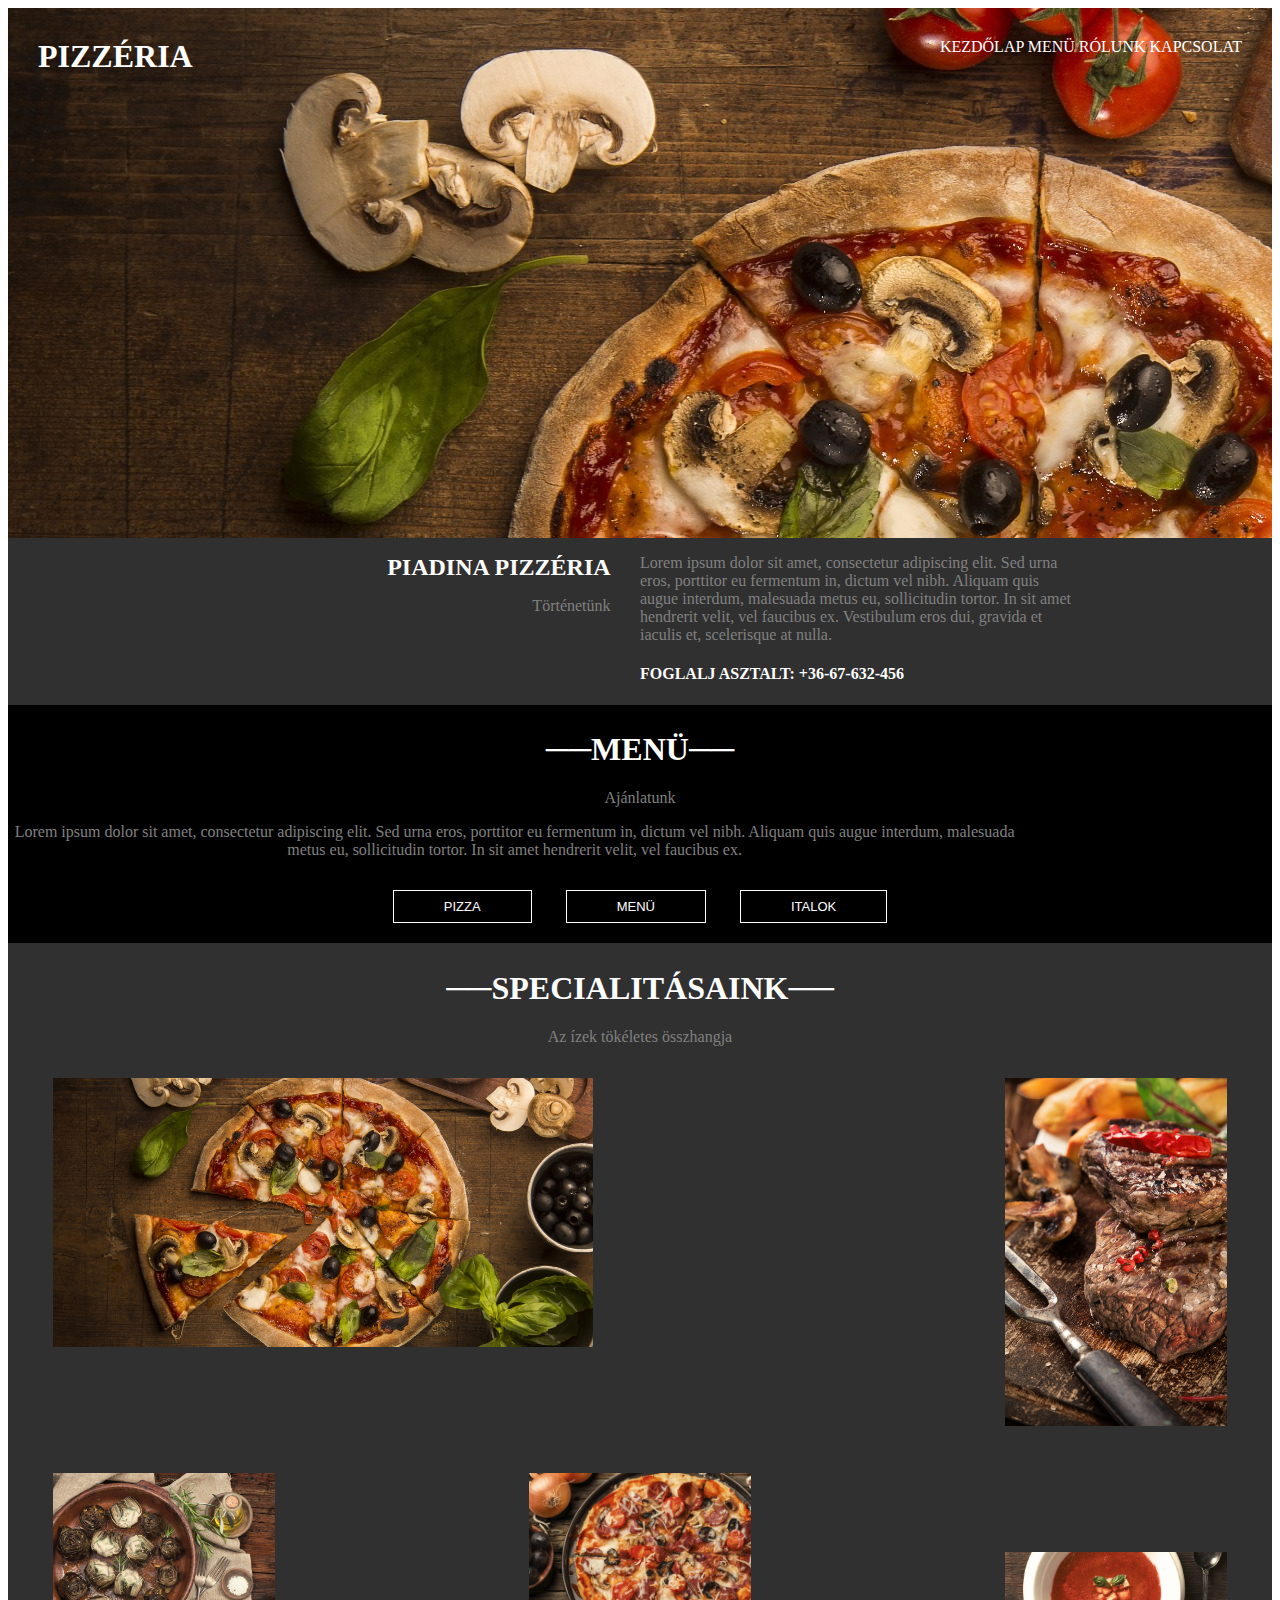
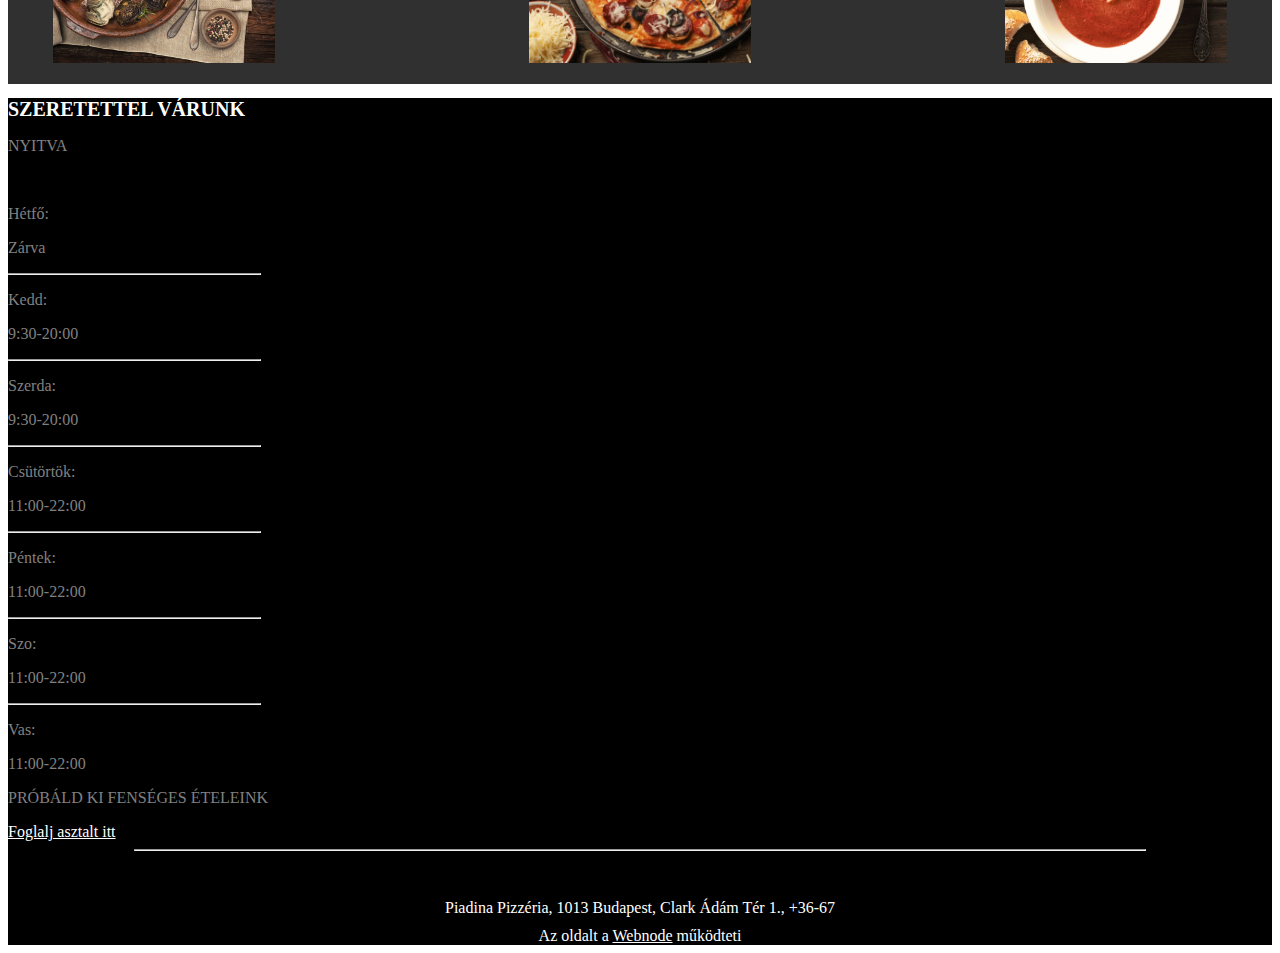
==== Pizza-oldal/index.html @ 94bed5f3 "Képek beállítva css griddel" ====
<!DOCTYPE html>
<html lang="en">
<head>
    <meta charset="UTF-8">
    <meta name="viewport" content="width=device-width, initial-scale=1.0">
    <link rel="stylesheet" href="style.css">
    <title>Pizzéria</title>
</head>
<body>
    <div class="header">
        <h1 id="cim">PIZZÉRIA</h1>
        <nav class="navbar">
            <a >KEZDŐLAP</a>
            <a >MENÜ</a>
            <a >RÓLUNK</a>
            <a >KAPCSOLAT</a>    
        </nav>    
    </div>

     <div id="piadina"> 
        <div id="bal">
            <h1 id="piadina2">PIADINA PIZZÉRIA</h1>
            <p>Történetünk</p> 
        </div>
        
  
        <div id="jobb">
            <p id="tortenet">Lorem ipsum dolor sit amet, consectetur adipiscing elit.
                Sed urna eros, porttitor eu fermentum in, dictum vel nibh. 
                Aliquam quis augue interdum, malesuada metus eu, sollicitudin
                 tortor. In sit amet hendrerit velit, vel faucibus ex. 
                 Vestibulum eros dui, gravida et iaculis et, scelerisque at nulla. </p> 
                 <h4>FOGLALJ ASZTALT: +36-67-632-456</h4>
        </div>

      </div>
      <div id="menu">
        <h1>──MENÜ──</h1>
        <p>Ajánlatunk</p>
        <p id="MENU">
            Lorem ipsum dolor sit amet, consectetur adipiscing elit.
          Sed urna eros, porttitor eu fermentum in, dictum vel nibh. 
          Aliquam quis augue interdum, malesuada metus eu, sollicitudin
           tortor. In sit amet hendrerit velit, vel faucibus ex.
        </p>
        <button class="pizza">PIZZA</button>
        <button class="pizza">MENÜ</button>
        <button class="pizza">ITALOK</button>
        </div>
    </div>
    <div   id="specialitasok" >
        <h1>──SPECIALITÁSAINK──</h1>
        <p>Az ízek tökéletes összhangja</p>
       
        <div class="gallery">
        
        <figure class="gallery__item gallery__item--1">
            <img src="img/pizzaegysz.jpg" alt="Pizza" class="gallery__img" >
        </figure>
        <figure class="gallery__item gallery__item--2">
            <img src="img/hus.jpg" alt="Vörösboros marhapecsenye" class="gallery__img" >
        </figure>

        <figure class="gallery__item gallery__item--3">
            <img src="img/kajastal.jpg" alt="Vegyes zöldségsaláta olívával" class="gallery__img" >
        </figure>

        <figure class="gallery__item gallery__item--4">
            <img src="img/egeszpizza.jpg" alt="Pizza" class="gallery__img" >
        </figure>

        <figure class="gallery__item gallery__item--5">
            <img src="img/leves.jpg" alt="Előétel" class="gallery__img" >
        </figure>
    </div>
    </div>
    <div id="nyitvatartas">
          <h1 id="szeretettel">SZERETETTEL VÁRUNK</h1>  
         <div id="nyitva">
            <p>NYITVA</p>
            <br>
            <p>Hétfő:</p>
            <p>Zárva</p> 
            <hr>
            <p>Kedd:</p>
            <p>9:30-20:00</p>
            <hr>
            <p>Szerda:</p>
            <p>9:30-20:00</p>
            <hr>
            <p>Csütörtök:</p>
            <p>11:00-22:00</p>
            <hr>
            <p>Péntek:</p>
            <p>11:00-22:00</p>
            <hr>
            <p>Szo:</p>
            <p>11:00-22:00</p>
            <hr>
            <p>Vas:</p>
            <p>11:00-22:00</p>
            
         </div>
         <div>
            <p>PRÓBÁLD KI FENSÉGES ÉTELEINK</p>
            <a href="#">Foglalj asztalt itt</a>
         </div>
         <hr id="hr">
         <footer id="footer">Piadina Pizzéria, 1013 Budapest, Clark Ádám Tér 1., +36-67 </footer>
            
            <footer id="footer2">Az oldalt a <a href="#">Webnode</a>  működteti</footer>
    </div>

</body>
</html>
---- Pizza-oldal/style.css ----
.header{
    background-image: url(img/pizzaegysz.jpg);
    color: white;
    height: 530px;
    width: 100%;

}
#cim{
    float: left;
    margin-left: 30px;
    margin-top: 30px;
}
.navbar{
    float: right;
    padding: 30px;

}
#piadina{
    color: white;
    display: inline-block;
    background-color: rgb(49, 48, 48);
    
}
#tortenet{
    margin-right: 200px;

}
p{
    color: grey;
}
#menu{
    background-color: black;
    text-align: center;
    padding: 5px;
    
    
}
.pizza{
    display: inline-block;
    border: 1px, solid, white;
    color: white;
    text-align: center;
    font-size: 13px;
    background-color: black;
    padding: 8px 50px;
}
h1{
    color: white;
}
#specialitasok{
    background-color: rgb(49, 48, 48);
    padding: 5px;
    text-align: center;
}
#bal{
    float: left;
    text-align: right;
    margin-left: 30%;

}
#jobb{
    margin-top: auto;
    text-align: left;
    margin-left: 50%;
    margin-right: 20%;
    width: 50%;
 

}
#piadina2{
    font-size: 24px;
}
#Pizza{
    height: 300px;
    width: 50%;
    display: inline-block;
    margin: auto;
    padding: 30px;

}
#marhapecsenye{
    height: 400px;
    width: 250px;
    margin: auto;
    padding-bottom: 30px;
    
}
#salata{
    height: 250px;
    width: 250px;
    padding-bottom: 35px;
}
.pizza{
    margin: 15px;
}
#pizza2{
    height: 250px;
    width: 250px;
    padding-left: 30px;
    margin: auto;
    padding-bottom: 35px;
}
#eloetel{
    height: 180px;
    width: 220px;
    padding-bottom: 35px;
}
#MENU{
    width: 80%;
    text-align: center;
}
#nyitvatartas{
    background-color: black;
}
#szeretettel{
    font-size: 20px;

}
#nyitva{
    height: 30%;
    width: 20%;
    float: center;


}

.gallery {
    background-color: rgb(49, 48, 48);;
    display: grid;
    grid-template-columns: repeat(8, 1fr);
    grid-template-rows: repeat(8, 5vw);
    grid-gap: 15px;
}
.gallery__img {
    width: 100%;
    height: 100%;
    object-fit: cover;
}
.gallery__item--1{
    grid-column-start: 1;
    grid-column-end: 5;
    grid-row-start: 1;
    grid-row-end: 5;
}
.gallery__item--2 {
    grid-column-start: 7;
    grid-column-end: 9;
    grid-row-start: 1;
    grid-row-end: 6;
}
.gallery__item--3 {
    grid-column-start: 1;
    grid-column-end: 3;
    grid-row-start: 6;
    grid-row-end: 9;
}
.gallery__item--4 {
    grid-column-start: 4;
    grid-column-end: 6;
    grid-row-start: 6;
    grid-row-end: 9;
}
.gallery__item--5{
    grid-column-start: 7;
    grid-column-end: 9;
    grid-row-start: 7;
    grid-row-end: 9;
}

a{
    color: white;
}
#footer{
    text-align: center;
    color: white;
    padding-top: 40px;

}
#hr{
    margin-left: 10%;
    margin-right: 10%;
}
#footer2{
    text-align: center;
    color: white;
    padding-top: 10px;

}
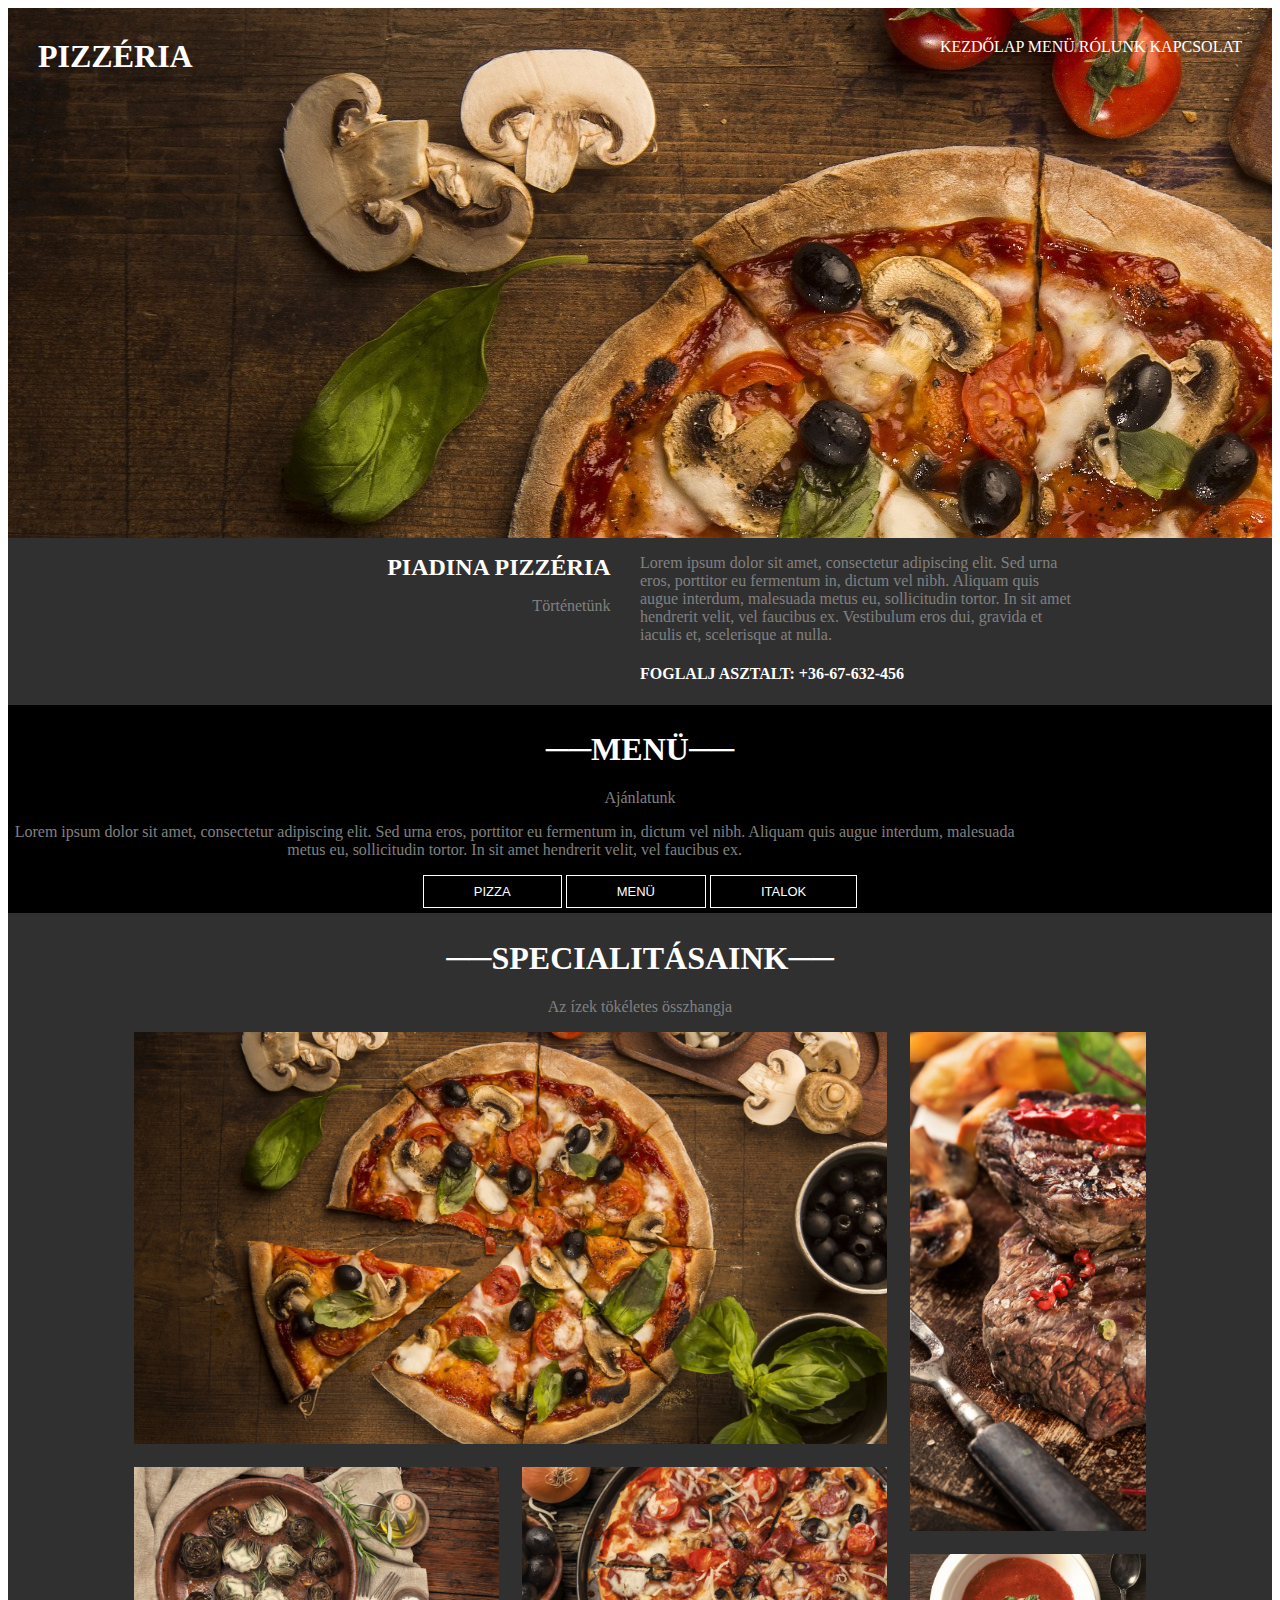
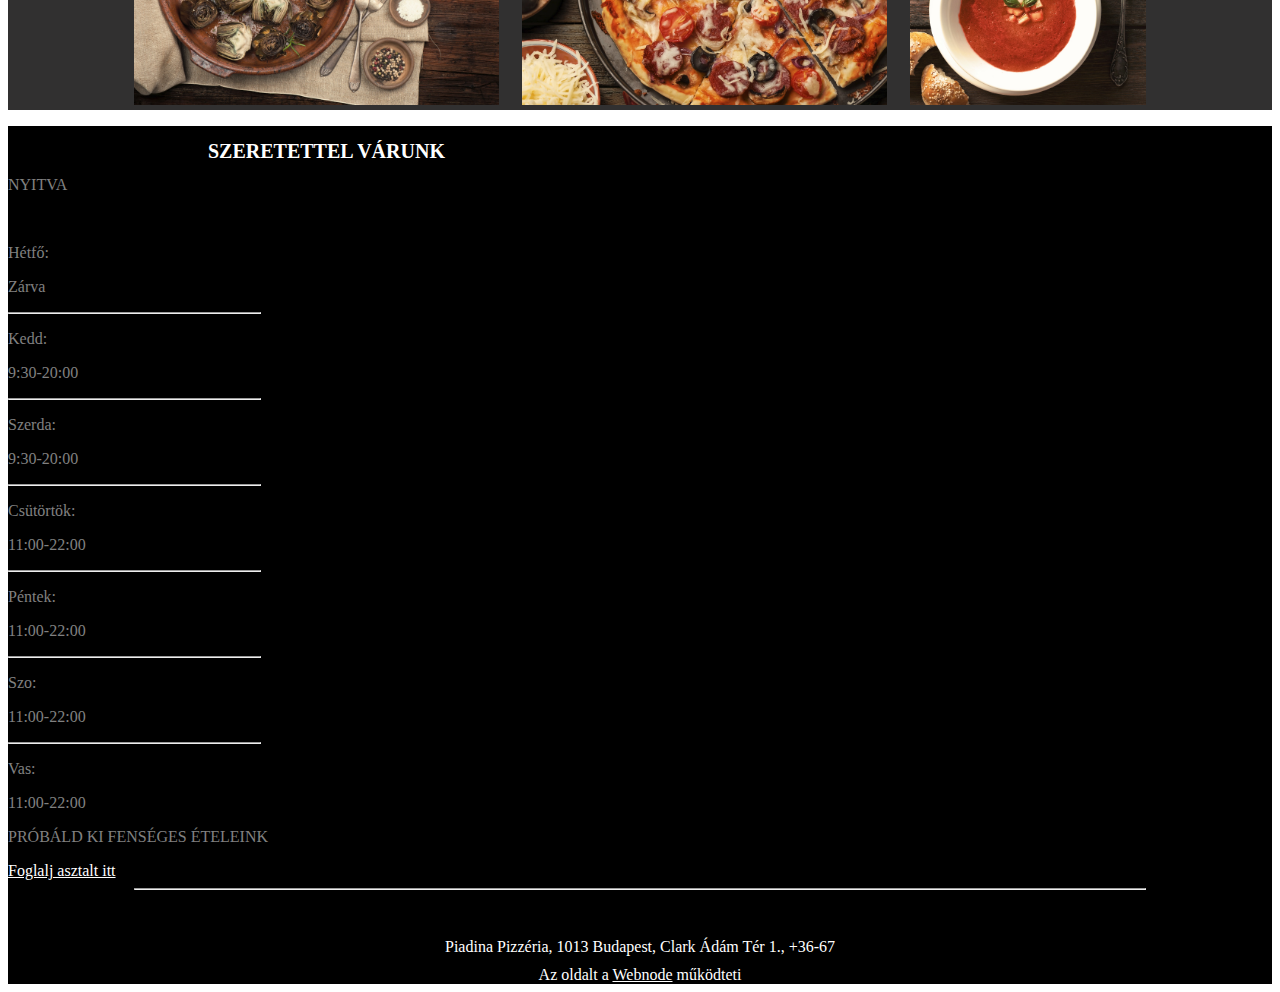
==== commit 53d965fa: "Nyitvatartás beállítása elkezdve" ====
--- a/Pizza-oldal/index.html
+++ b/Pizza-oldal/index.html
@@ -101,7 +101,7 @@
             <p>11:00-22:00</p>
             
          </div>
-         <div>
+         <div id="probaldki">
             <p>PRÓBÁLD KI FENSÉGES ÉTELEINK</p>
             <a href="#">Foglalj asztalt itt</a>
          </div>
--- a/Pizza-oldal/style.css
+++ b/Pizza-oldal/style.css
@@ -51,6 +51,9 @@
     background-color: rgb(49, 48, 48);
     padding: 5px;
     text-align: center;
+    padding-left: 10%;
+    padding-right: 10%;
+
 }
 #bal{
     float: left;
@@ -70,36 +73,8 @@
 #piadina2{
     font-size: 24px;
 }
-#Pizza{
-    height: 300px;
-    width: 50%;
-    display: inline-block;
-    margin: auto;
-    padding: 30px;
 
-}
-#marhapecsenye{
-    height: 400px;
-    width: 250px;
-    margin: auto;
-    padding-bottom: 30px;
-    
-}
-#salata{
-    height: 250px;
-    width: 250px;
-    padding-bottom: 35px;
-}
-.pizza{
-    margin: 15px;
-}
-#pizza2{
-    height: 250px;
-    width: 250px;
-    padding-left: 30px;
-    margin: auto;
-    padding-bottom: 35px;
-}
+
 #eloetel{
     height: 180px;
     width: 220px;
@@ -113,6 +88,8 @@
     background-color: black;
 }
 #szeretettel{
+    float: left;
+    padding-left: 200px;
     font-size: 20px;
 
 }
@@ -129,7 +106,8 @@
     display: grid;
     grid-template-columns: repeat(8, 1fr);
     grid-template-rows: repeat(8, 5vw);
-    grid-gap: 15px;
+    grid-gap: 23px;
+
 }
 .gallery__img {
     width: 100%;
@@ -138,33 +116,38 @@
 }
 .gallery__item--1{
     grid-column-start: 1;
-    grid-column-end: 5;
+    grid-column-end: 7;
     grid-row-start: 1;
-    grid-row-end: 5;
+    grid-row-end: 6;
+    margin: 0;
 }
 .gallery__item--2 {
     grid-column-start: 7;
     grid-column-end: 9;
     grid-row-start: 1;
-    grid-row-end: 6;
+    grid-row-end: 7;
+    margin: 0;
 }
 .gallery__item--3 {
     grid-column-start: 1;
-    grid-column-end: 3;
+    grid-column-end: 4;
     grid-row-start: 6;
     grid-row-end: 9;
+    margin: 0;
 }
 .gallery__item--4 {
     grid-column-start: 4;
-    grid-column-end: 6;
+    grid-column-end: 7;
     grid-row-start: 6;
     grid-row-end: 9;
+    margin: 0;
 }
 .gallery__item--5{
     grid-column-start: 7;
     grid-column-end: 9;
     grid-row-start: 7;
     grid-row-end: 9;
+    margin: 0;
 }
 
 a{
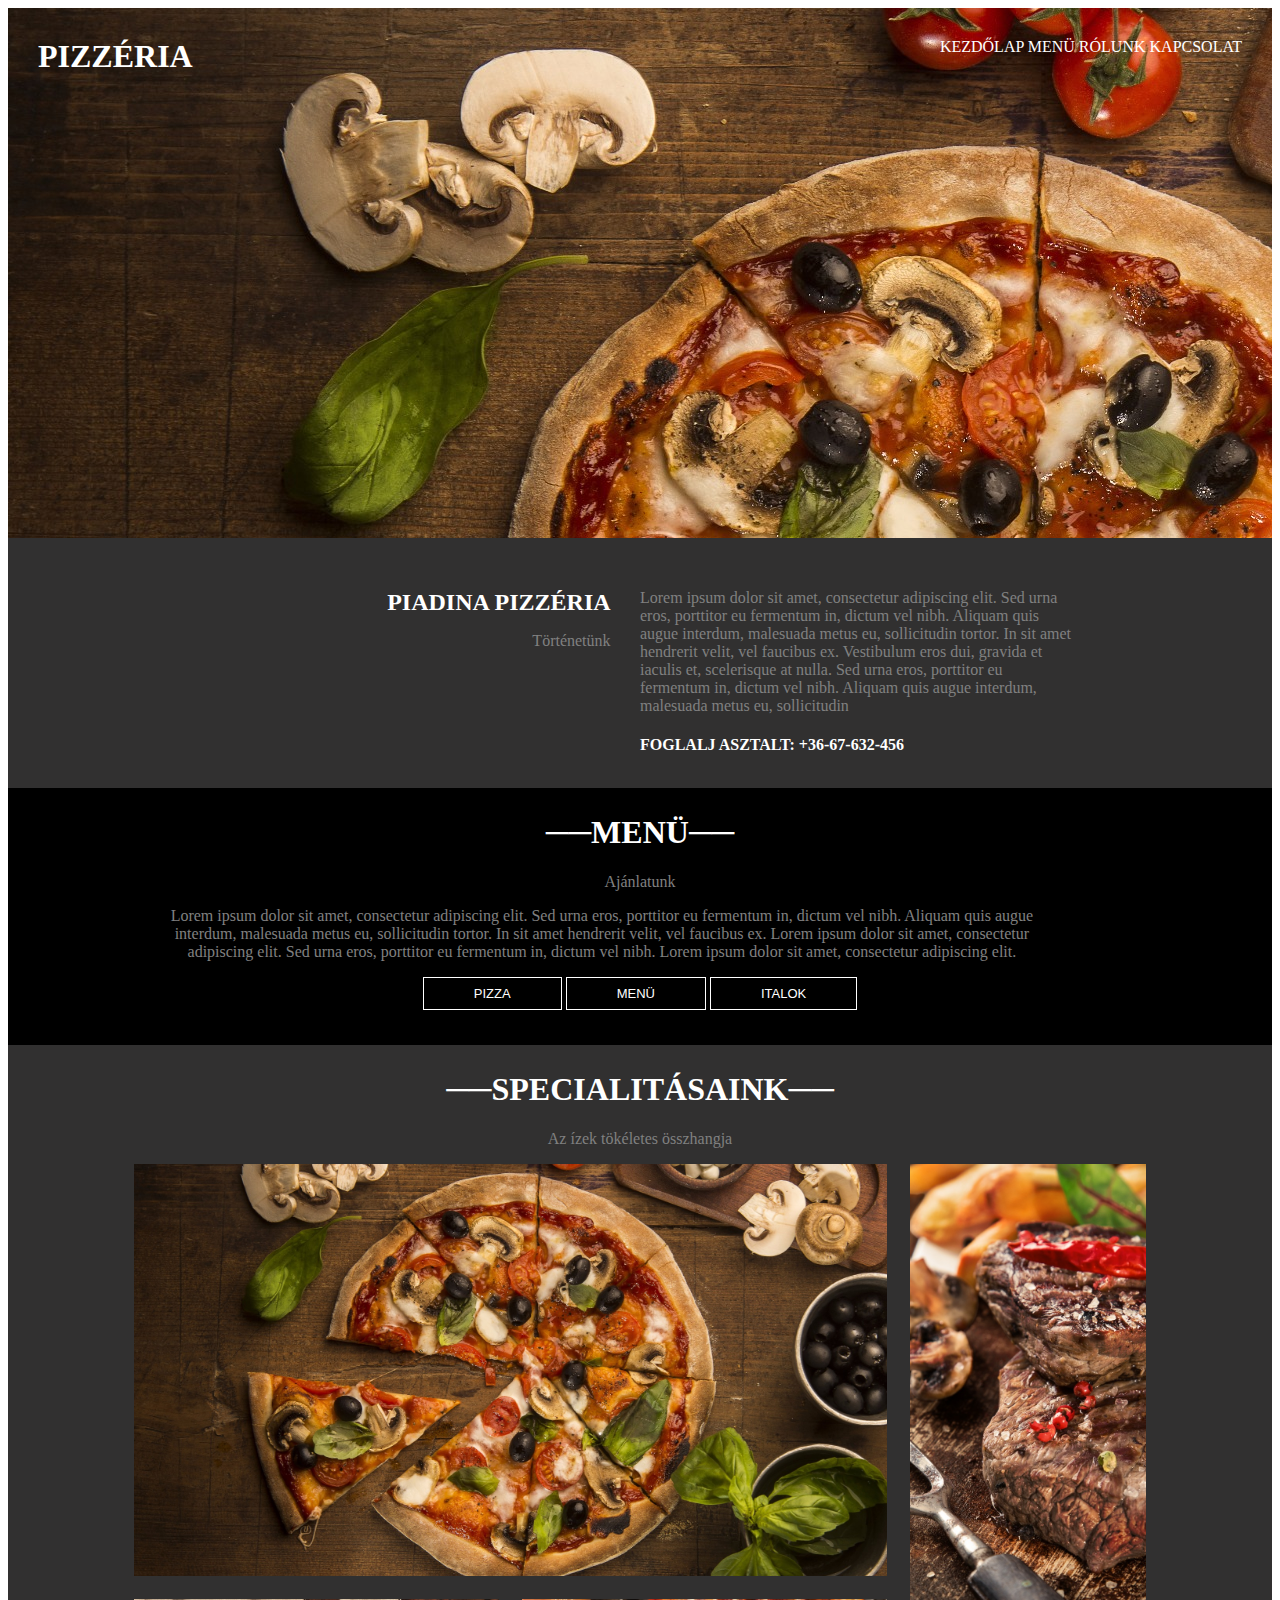
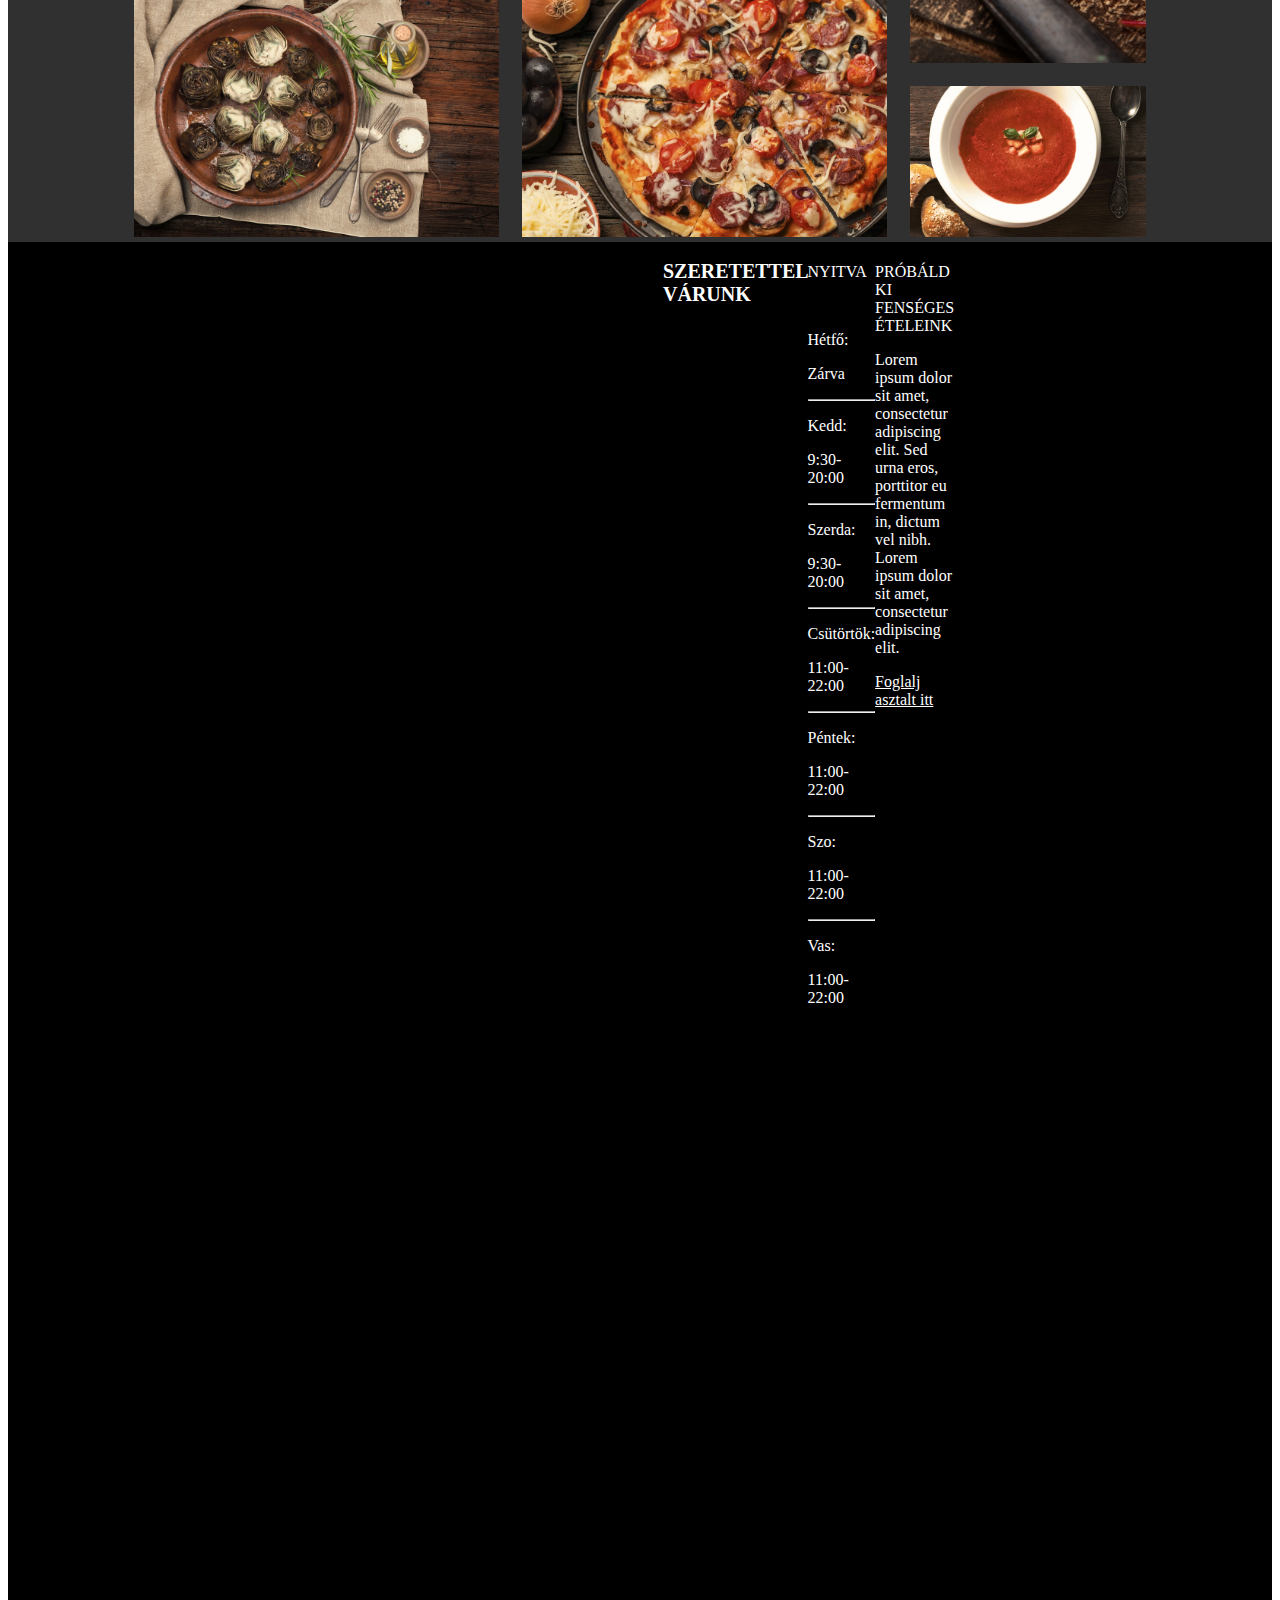
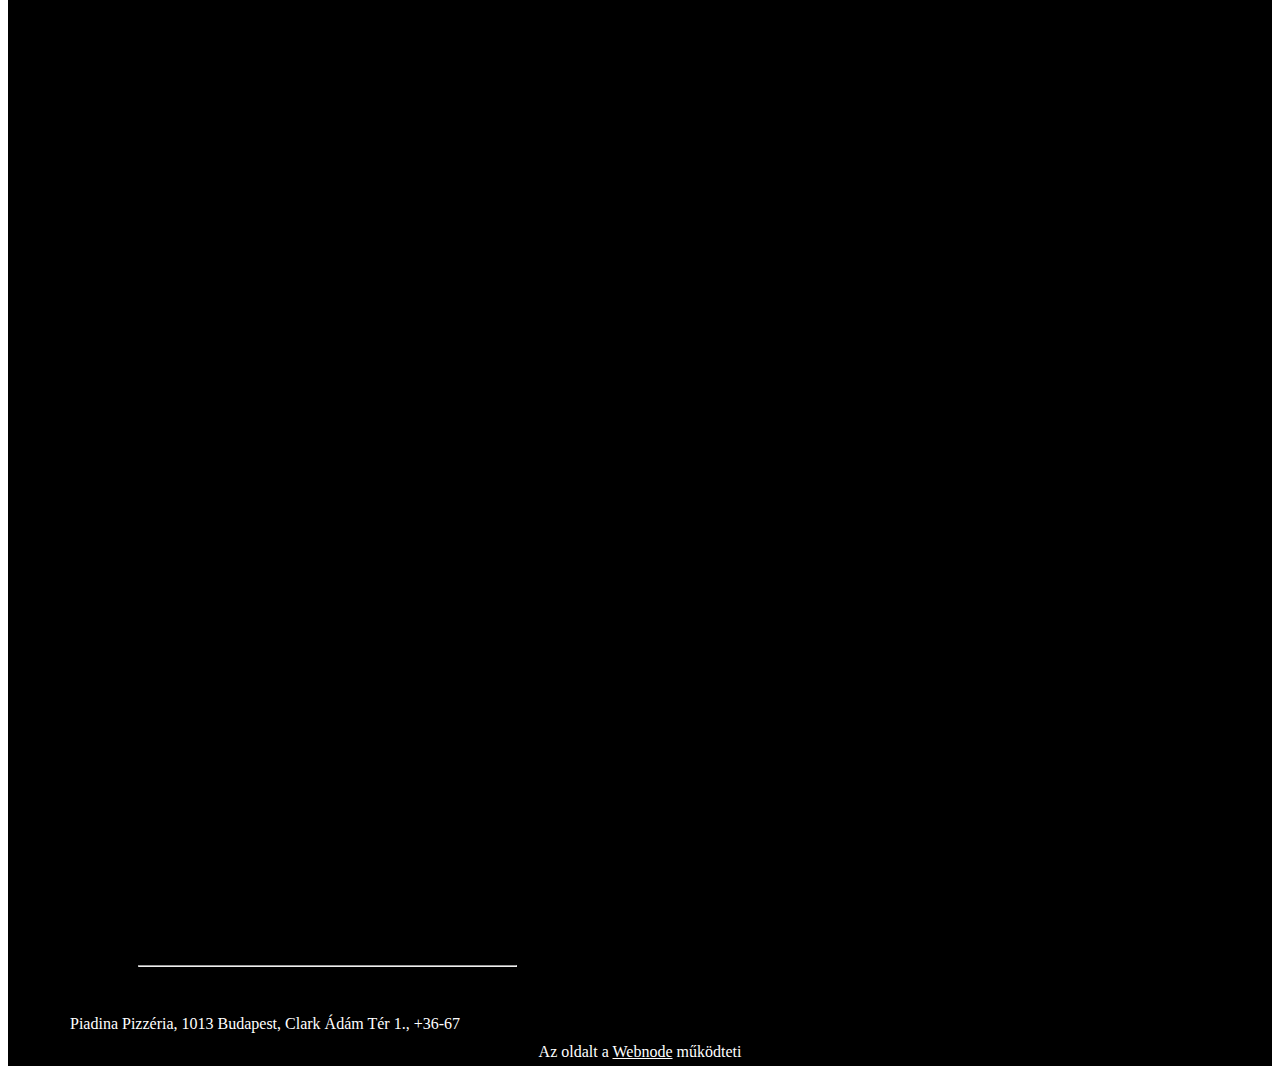
==== commit 56acf181: "Menü,képek igazítása, griddel elkezdtem a nyitvatartást" ====
--- a/Pizza-oldal/index.html
+++ b/Pizza-oldal/index.html
@@ -29,7 +29,9 @@
                 Sed urna eros, porttitor eu fermentum in, dictum vel nibh. 
                 Aliquam quis augue interdum, malesuada metus eu, sollicitudin
                  tortor. In sit amet hendrerit velit, vel faucibus ex. 
-                 Vestibulum eros dui, gravida et iaculis et, scelerisque at nulla. </p> 
+                 Vestibulum eros dui, gravida et iaculis et, scelerisque at nulla.
+                 Sed urna eros, porttitor eu fermentum in, dictum vel nibh. 
+                 Aliquam quis augue interdum, malesuada metus eu, sollicitudin </p> 
                  <h4>FOGLALJ ASZTALT: +36-67-632-456</h4>
         </div>
 
@@ -42,10 +44,17 @@
           Sed urna eros, porttitor eu fermentum in, dictum vel nibh. 
           Aliquam quis augue interdum, malesuada metus eu, sollicitudin
            tortor. In sit amet hendrerit velit, vel faucibus ex.
+           Lorem ipsum dolor sit amet, consectetur adipiscing elit.
+          Sed urna eros, porttitor eu fermentum in, dictum vel nibh.
+          Lorem ipsum dolor sit amet, consectetur adipiscing elit.
+          
         </p>
-        <button class="pizza">PIZZA</button>
-        <button class="pizza">MENÜ</button>
-        <button class="pizza">ITALOK</button>
+        <div id="gomb">
+            <button class="pizza">PIZZA</button>
+            <button class="pizza">MENÜ</button>
+            <button class="pizza">ITALOK</button>
+        </div>
+
         </div>
     </div>
     <div   id="specialitasok" >
@@ -75,35 +84,47 @@
     </div>
     </div>
     <div id="nyitvatartas">
-          <h1 id="szeretettel">SZERETETTEL VÁRUNK</h1>  
+            
          <div id="nyitva">
-            <p>NYITVA</p>
-            <br>
-            <p>Hétfő:</p>
-            <p>Zárva</p> 
-            <hr>
-            <p>Kedd:</p>
-            <p>9:30-20:00</p>
-            <hr>
-            <p>Szerda:</p>
-            <p>9:30-20:00</p>
-            <hr>
-            <p>Csütörtök:</p>
-            <p>11:00-22:00</p>
-            <hr>
-            <p>Péntek:</p>
-            <p>11:00-22:00</p>
-            <hr>
-            <p>Szo:</p>
-            <p>11:00-22:00</p>
-            <hr>
-            <p>Vas:</p>
-            <p>11:00-22:00</p>
+            <div class="parent">
+                <div class="div1"><h1 id="szeretettel">SZERETETTEL VÁRUNK</h1></div>
+                <div class="div2"> 
+                    <p id="feher">NYITVA</p>
+                <br>
+                <p id="feher">Hétfő:</p>
+                <p id="feher">Zárva</p> 
+                <hr>
+                <p id="feher">Kedd:</p>
+                <p id="feher">9:30-20:00</p>
+                <hr>
+                <p id="feher">Szerda:</p>
+                <p id="feher">9:30-20:00</p>
+                <hr>
+                <p id="feher">Csütörtök:</p>
+                <p id="feher">11:00-22:00</p>
+                <hr>
+                <p id="feher">Péntek:</p>
+                <p id="feher">11:00-22:00</p>
+                <hr>
+                <p id="feher">Szo:</p>
+                <p id="feher">11:00-22:00</p>
+                <hr>
+                <p id="feher">Vas:</p>
+                <p id="feher">11:00-22:00</p>
+                </div>
+                <div class="div3"> 
+                    <p id="feher">PRÓBÁLD KI FENSÉGES ÉTELEINK</p>
+                    <p id="feher">Lorem ipsum dolor sit amet, consectetur adipiscing elit.
+                        Sed urna eros, porttitor eu fermentum in, dictum vel nibh.
+                        Lorem ipsum dolor sit amet, consectetur adipiscing elit.</p>
+                    <a href="#" id="feher">Foglalj asztalt itt</a>
+                </div>
+                </div>
+            
             
          </div>
          <div id="probaldki">
-            <p>PRÓBÁLD KI FENSÉGES ÉTELEINK</p>
-            <a href="#">Foglalj asztalt itt</a>
+
          </div>
          <hr id="hr">
          <footer id="footer">Piadina Pizzéria, 1013 Budapest, Clark Ádám Tér 1., +36-67 </footer>
--- a/Pizza-oldal/style.css
+++ b/Pizza-oldal/style.css
@@ -19,6 +19,7 @@
     color: white;
     display: inline-block;
     background-color: rgb(49, 48, 48);
+    height: 250px;
     
 }
 #tortenet{
@@ -43,6 +44,9 @@
     font-size: 13px;
     background-color: black;
     padding: 8px 50px;
+}
+#gomb{
+    padding-bottom: 30px;
 }
 h1{
     color: white;
@@ -67,11 +71,12 @@
     margin-left: 50%;
     margin-right: 20%;
     width: 50%;
- 
+    padding-top: 35px;
 
 }
 #piadina2{
     font-size: 24px;
+    padding-top: 35px;
 }
 
 
@@ -81,11 +86,14 @@
     padding-bottom: 35px;
 }
 #MENU{
-    width: 80%;
-    text-align: center;
+    width: 70%;
+    text-align: center;
+    padding-left: 150px;
+
 }
 #nyitvatartas{
     background-color: black;
+    padding: 5px;
 }
 #szeretettel{
     float: left;
@@ -94,15 +102,21 @@
 
 }
 #nyitva{
-    height: 30%;
+    height: 20%;
     width: 20%;
     float: center;
-
-
+    padding-left: 450px;
+    letter-spacing: 0;
+}
+#probaldki{
+    padding-left: 750px;
+    padding-top: 80px;
+    float: right;
+    
 }
 
 .gallery {
-    background-color: rgb(49, 48, 48);;
+    background-color: rgb(49, 48, 48);
     display: grid;
     grid-template-columns: repeat(8, 1fr);
     grid-template-rows: repeat(8, 5vw);
@@ -159,6 +173,10 @@
     padding-top: 40px;
 
 }
+#feher{
+    color: white;
+    letter-spacing: 0;
+}
 #hr{
     margin-left: 10%;
     margin-right: 10%;
@@ -168,4 +186,15 @@
     color: white;
     padding-top: 10px;
 
-}+}
+.parent {
+    display: grid;
+    grid-template-columns: repeat(5, 1fr);
+    grid-template-rows: repeat(5, 1fr);
+    grid-column-gap: 0px;
+    grid-row-gap: 0px;
+    }
+    
+.div1 { grid-area: 1 / 2 / 2 / 3; }
+.div2 { grid-area: 1 / 3 / 4 / 4; }
+.div3 { grid-area: 1 / 4 / 2 / 5; }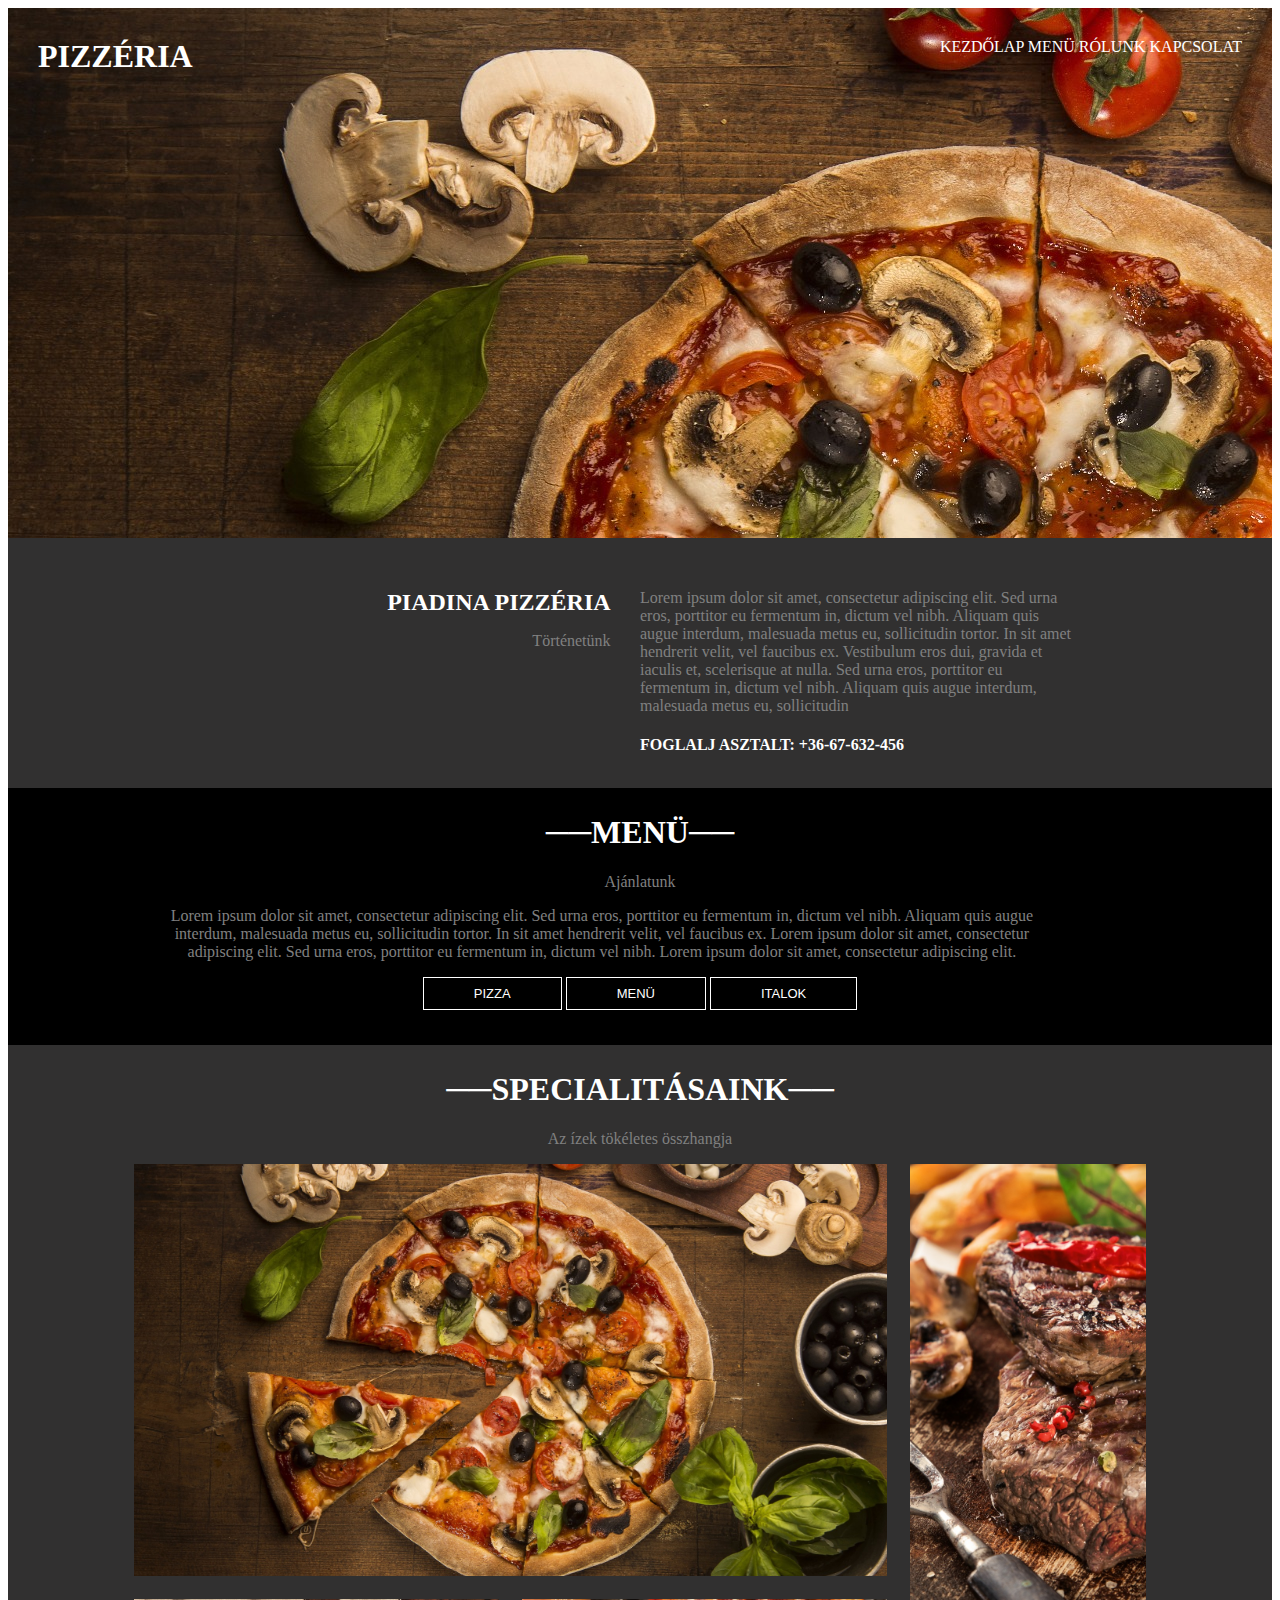
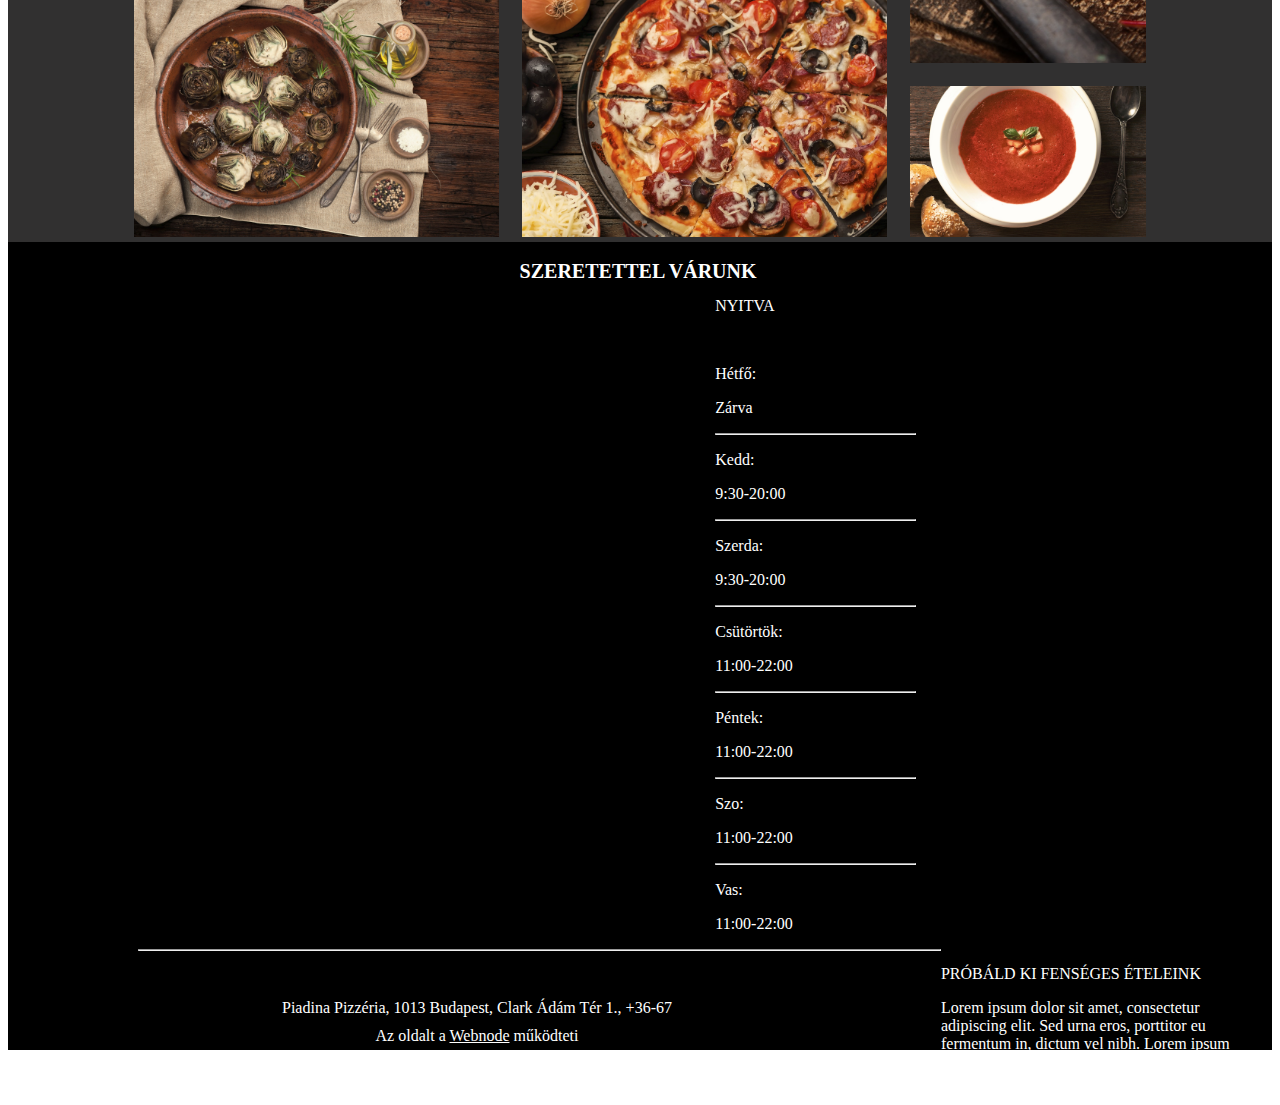
==== commit 8203c92e: "Nyitvatartás kidolgozása" ====
--- a/Pizza-oldal/index.html
+++ b/Pizza-oldal/index.html
@@ -86,10 +86,9 @@
     <div id="nyitvatartas">
             
          <div id="nyitva">
-            <div class="parent">
-                <div class="div1"><h1 id="szeretettel">SZERETETTEL VÁRUNK</h1></div>
-                <div class="div2"> 
-                    <p id="feher">NYITVA</p>
+                <div><h1 id="szeretettel">SZERETETTEL VÁRUNK</h1></div>
+                <div id="nyitva"> 
+                <p id="feher">NYITVA</p>
                 <br>
                 <p id="feher">Hétfő:</p>
                 <p id="feher">Zárva</p> 
@@ -112,19 +111,16 @@
                 <p id="feher">Vas:</p>
                 <p id="feher">11:00-22:00</p>
                 </div>
-                <div class="div3"> 
-                    <p id="feher">PRÓBÁLD KI FENSÉGES ÉTELEINK</p>
-                    <p id="feher">Lorem ipsum dolor sit amet, consectetur adipiscing elit.
-                        Sed urna eros, porttitor eu fermentum in, dictum vel nibh.
-                        Lorem ipsum dolor sit amet, consectetur adipiscing elit.</p>
-                    <a href="#" id="feher">Foglalj asztalt itt</a>
-                </div>
-                </div>
+
+            </div>
             
             
-         </div>
          <div id="probaldki">
-
+            <p id="feher">PRÓBÁLD KI FENSÉGES ÉTELEINK</p>
+            <p id="feher">Lorem ipsum dolor sit amet, consectetur adipiscing elit.
+                Sed urna eros, porttitor eu fermentum in, dictum vel nibh.
+                Lorem ipsum dolor sit amet, consectetur adipiscing elit.</p>
+            <a href="#" id="feher">Foglalj asztalt itt</a>
          </div>
          <hr id="hr">
          <footer id="footer">Piadina Pizzéria, 1013 Budapest, Clark Ádám Tér 1., +36-67 </footer>
--- a/Pizza-oldal/style.css
+++ b/Pizza-oldal/style.css
@@ -97,21 +97,25 @@
 }
 #szeretettel{
     float: left;
-    padding-left: 200px;
+    text-align: right;
+    margin-left: 1%;
     font-size: 20px;
 
 }
 #nyitva{
-    height: 20%;
-    width: 20%;
-    float: center;
-    padding-left: 450px;
-    letter-spacing: 0;
+    height: 5%;
+    width: 40%;
+    clear: both;
+    text-align: left;
+    top: 0;
+    margin-left: 40%;
+
 }
 #probaldki{
-    padding-left: 750px;
-    padding-top: 80px;
+    text-align: left;
+    margin-right: 1%;
     float: right;
+    width: 25%;
     
 }
 
@@ -187,14 +191,3 @@
     padding-top: 10px;
 
 }
-.parent {
-    display: grid;
-    grid-template-columns: repeat(5, 1fr);
-    grid-template-rows: repeat(5, 1fr);
-    grid-column-gap: 0px;
-    grid-row-gap: 0px;
-    }
-    
-.div1 { grid-area: 1 / 2 / 2 / 3; }
-.div2 { grid-area: 1 / 3 / 4 / 4; }
-.div3 { grid-area: 1 / 4 / 2 / 5; }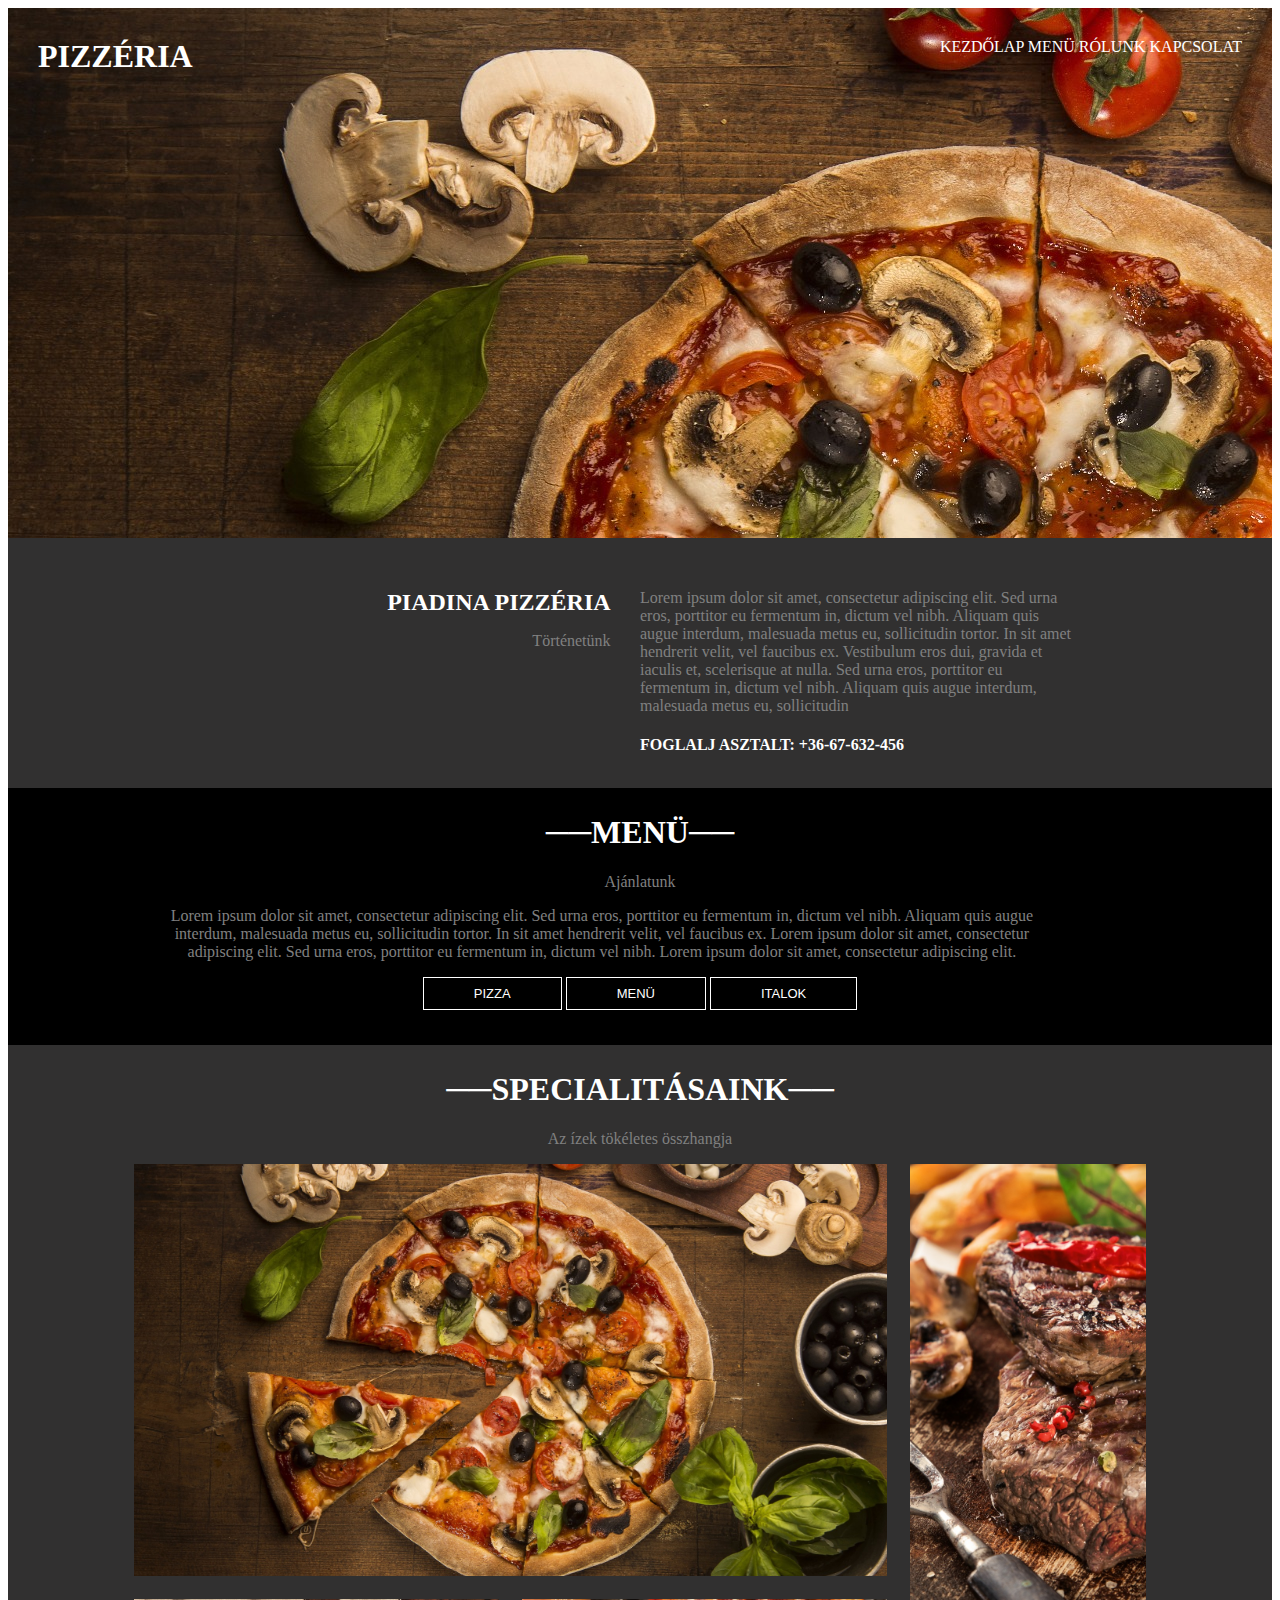
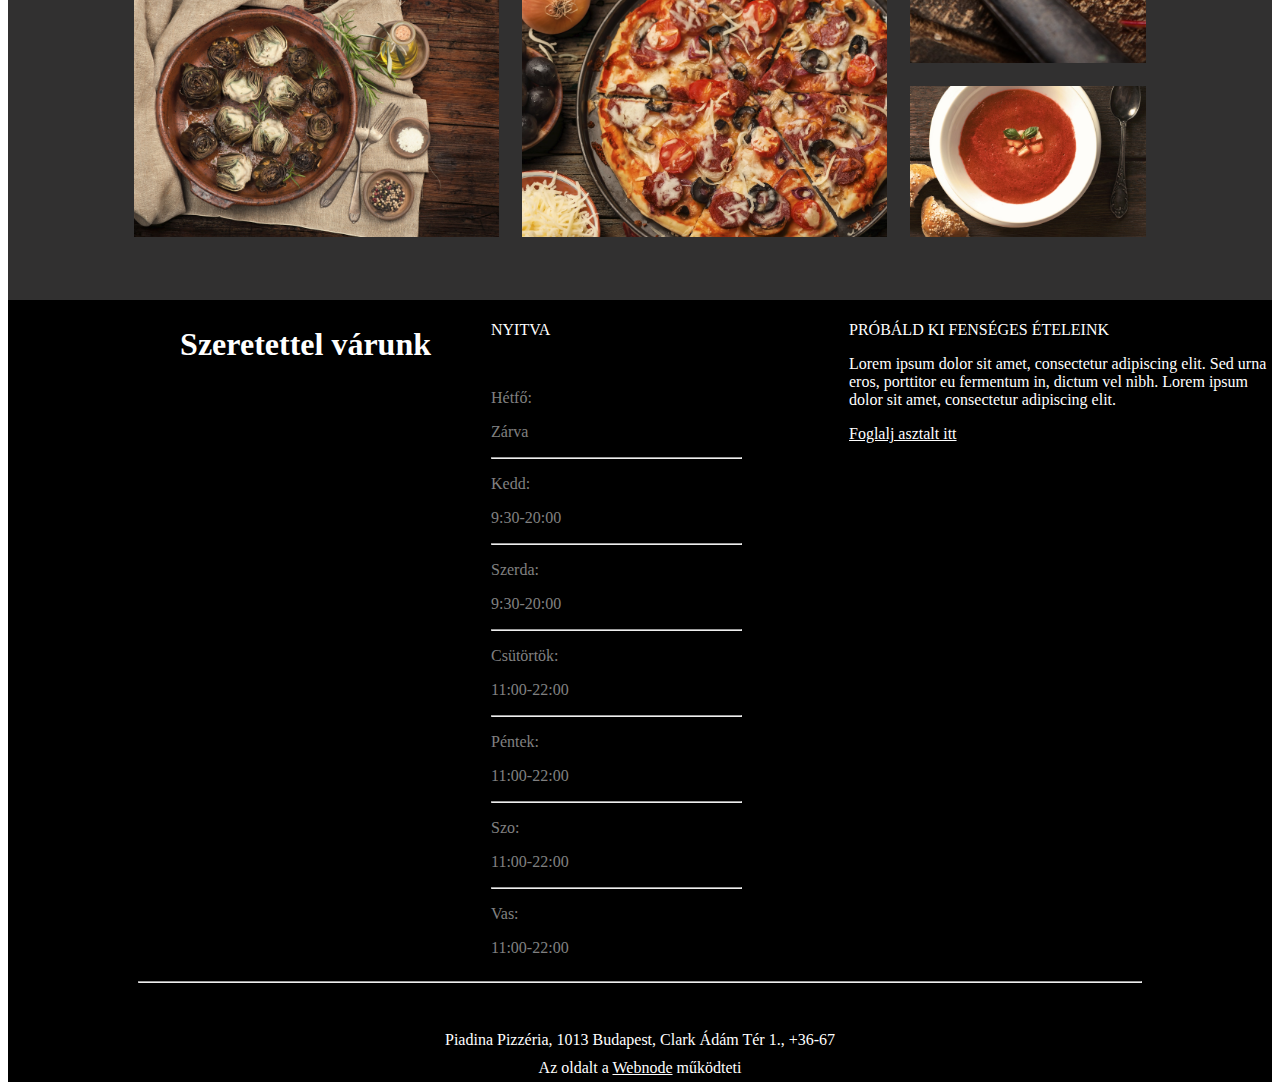
==== commit 4e1e8fb7: "Nyitvatartás befejezve" ====
--- a/Pizza-oldal/index.html
+++ b/Pizza-oldal/index.html
@@ -85,43 +85,39 @@
     </div>
     <div id="nyitvatartas">
             
-         <div id="nyitva">
-                <div><h1 id="szeretettel">SZERETETTEL VÁRUNK</h1></div>
-                <div id="nyitva"> 
-                <p id="feher">NYITVA</p>
+
+        <div class="parent">
+            <div class="div1"><h1 style="text-align: right;">Szeretettel várunk</h1> </div>
+            <div class="div2"> <p id="feher">NYITVA</p>
                 <br>
-                <p id="feher">Hétfő:</p>
-                <p id="feher">Zárva</p> 
+                <p>Hétfő:</p>
+                <p>Zárva</p> 
                 <hr>
-                <p id="feher">Kedd:</p>
-                <p id="feher">9:30-20:00</p>
+                <p>Kedd:</p>
+                <p>9:30-20:00</p>
                 <hr>
-                <p id="feher">Szerda:</p>
-                <p id="feher">9:30-20:00</p>
+                <p>Szerda:</p>
+                <p>9:30-20:00</p>
                 <hr>
-                <p id="feher">Csütörtök:</p>
-                <p id="feher">11:00-22:00</p>
+                <p>Csütörtök:</p>
+                <p>11:00-22:00</p>
                 <hr>
-                <p id="feher">Péntek:</p>
-                <p id="feher">11:00-22:00</p>
+                <p>Péntek:</p>
+                <p>11:00-22:00</p>
                 <hr>
-                <p id="feher">Szo:</p>
-                <p id="feher">11:00-22:00</p>
+                <p>Szo:</p>
+                <p>11:00-22:00</p>
                 <hr>
-                <p id="feher">Vas:</p>
-                <p id="feher">11:00-22:00</p>
-                </div>
+                <p>Vas:</p>
+                <p>11:00-22:00</p></div>
+            <div class="div3"> 
+                <p style="color: white;">PRÓBÁLD KI FENSÉGES ÉTELEINK</p>
+                <p style="color: white;">Lorem ipsum dolor sit amet, consectetur adipiscing elit.
+                    Sed urna eros, porttitor eu fermentum in, dictum vel nibh.
+                    Lorem ipsum dolor sit amet, consectetur adipiscing elit.</p>
+                <a href="#" style="color: white;" >Foglalj asztalt itt</a></div>
+            </div>
 
-            </div>
-            
-            
-         <div id="probaldki">
-            <p id="feher">PRÓBÁLD KI FENSÉGES ÉTELEINK</p>
-            <p id="feher">Lorem ipsum dolor sit amet, consectetur adipiscing elit.
-                Sed urna eros, porttitor eu fermentum in, dictum vel nibh.
-                Lorem ipsum dolor sit amet, consectetur adipiscing elit.</p>
-            <a href="#" id="feher">Foglalj asztalt itt</a>
-         </div>
          <hr id="hr">
          <footer id="footer">Piadina Pizzéria, 1013 Budapest, Clark Ádám Tér 1., +36-67 </footer>
             
--- a/Pizza-oldal/style.css
+++ b/Pizza-oldal/style.css
@@ -15,6 +15,7 @@
     padding: 30px;
 
 }
+
 #piadina{
     color: white;
     display: inline-block;
@@ -57,6 +58,7 @@
     text-align: center;
     padding-left: 10%;
     padding-right: 10%;
+    padding-bottom: 5%;
 
 }
 #bal{
@@ -104,11 +106,11 @@
 }
 #nyitva{
     height: 5%;
-    width: 40%;
+    width: 20%;
     clear: both;
     text-align: left;
     top: 0;
-    margin-left: 40%;
+    margin-left: 30%;
 
 }
 #probaldki{
@@ -116,6 +118,7 @@
     margin-right: 1%;
     float: right;
     width: 25%;
+    
     
 }
 
@@ -191,3 +194,20 @@
     padding-top: 10px;
 
 }
+.parent {
+    display: grid;
+    grid-template-columns: repeat(6, 1fr);
+    grid-template-rows: repeat(8, 1fr);
+    grid-column-gap: 0px;
+    grid-row-gap: 0px;
+    color: rgb(207,207,207);
+    background-color: black;
+    }
+    
+    .div1 { grid-area: 1 / 1 / 2 / 3; }
+    .div2 { grid-area: 1 / 3 / 9 / 5; }
+    .div3 { grid-area: 1 / 5 / 4 / 7; }
+.div2{
+    width: 60%;
+    padding-left: 60px;
+}
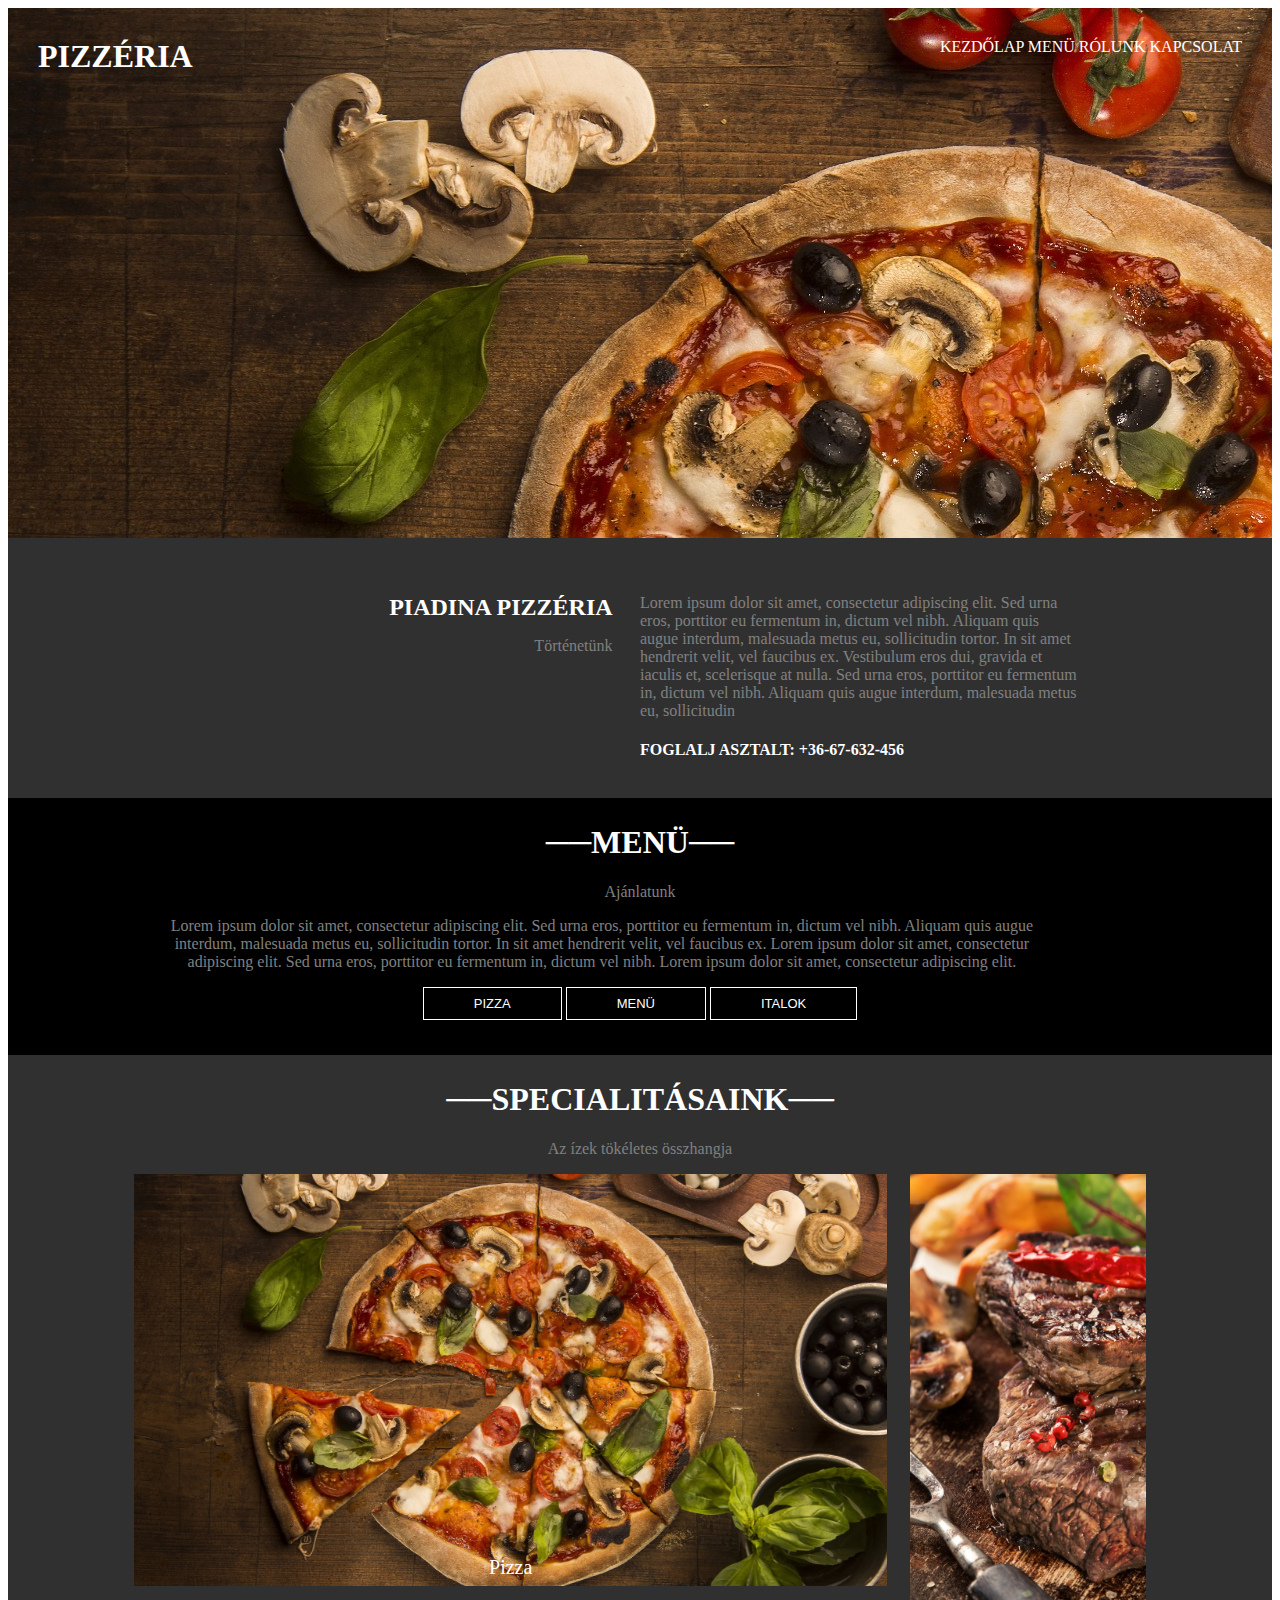
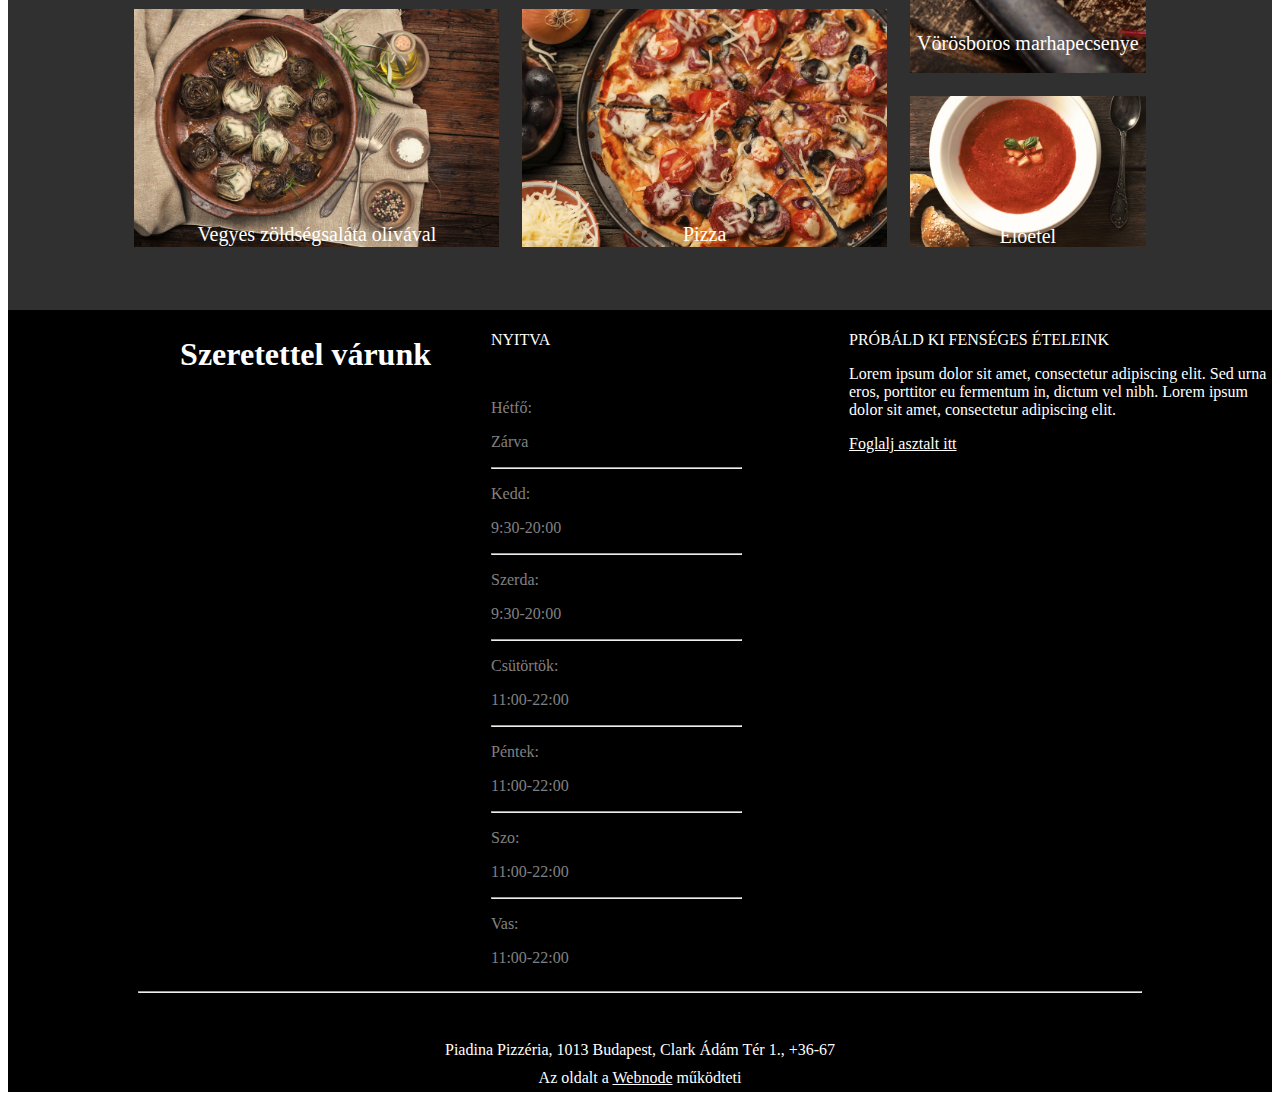
==== commit ac007f53: "Képekre szöveg berakva" ====
--- a/Pizza-oldal/index.html
+++ b/Pizza-oldal/index.html
@@ -65,21 +65,41 @@
         
         <figure class="gallery__item gallery__item--1">
             <img src="img/pizzaegysz.jpg" alt="Pizza" class="gallery__img" >
+            <div class="bottom-center">
+                <p class="bottom-center">Pizza</p>
+
+            </div>
         </figure>
         <figure class="gallery__item gallery__item--2">
             <img src="img/hus.jpg" alt="Vörösboros marhapecsenye" class="gallery__img" >
+            <div class="bottom-center">
+                <p class="bottom-center">Vörösboros marhapecsenye</p>
+
+            </div>
         </figure>
 
         <figure class="gallery__item gallery__item--3">
             <img src="img/kajastal.jpg" alt="Vegyes zöldségsaláta olívával" class="gallery__img" >
+            <div class="bottom-center-1">
+                <p class="bottom-center">Vegyes zöldségsaláta olívával</p>
+
+            </div>
         </figure>
 
         <figure class="gallery__item gallery__item--4">
             <img src="img/egeszpizza.jpg" alt="Pizza" class="gallery__img" >
+            <div class="bottom-center-2">
+                <p class="bottom-center">Pizza</p>
+
+            </div>
         </figure>
 
         <figure class="gallery__item gallery__item--5">
             <img src="img/leves.jpg" alt="Előétel" class="gallery__img" >
+            <div class="bottom-center-3">
+                <p class="bottom-center">Előétel</p>
+
+            </div>
         </figure>
     </div>
     </div>
--- a/Pizza-oldal/style.css
+++ b/Pizza-oldal/style.css
@@ -21,10 +21,13 @@
     display: inline-block;
     background-color: rgb(49, 48, 48);
     height: 250px;
+    padding: 5px;
     
 }
 #tortenet{
     margin-right: 200px;
+    width: 70%;
+    height: auto;
 
 }
 p{
@@ -211,3 +214,35 @@
     width: 60%;
     padding-left: 60px;
 }
+
+.bottom-center{
+    color: white;
+    position: relative;
+    text-align: center;
+    font-size: 20px;
+    bottom: 13%;
+}
+.bottom-center-1{
+    color: white;
+    position: relative;
+    text-align: center;
+    font-size: 20px;
+    bottom: 20%;
+}
+.bottom-center-2{
+    color: white;
+    position: relative;
+    text-align: center;
+    font-size: 20px;
+    bottom: 20%;
+}
+.bottom-center-3{
+    color: white;
+    position: relative;
+    text-align: center;
+    font-size: 20px;
+    bottom: 30%;
+}
+@media only screen and (max-width:700px){
+
+}
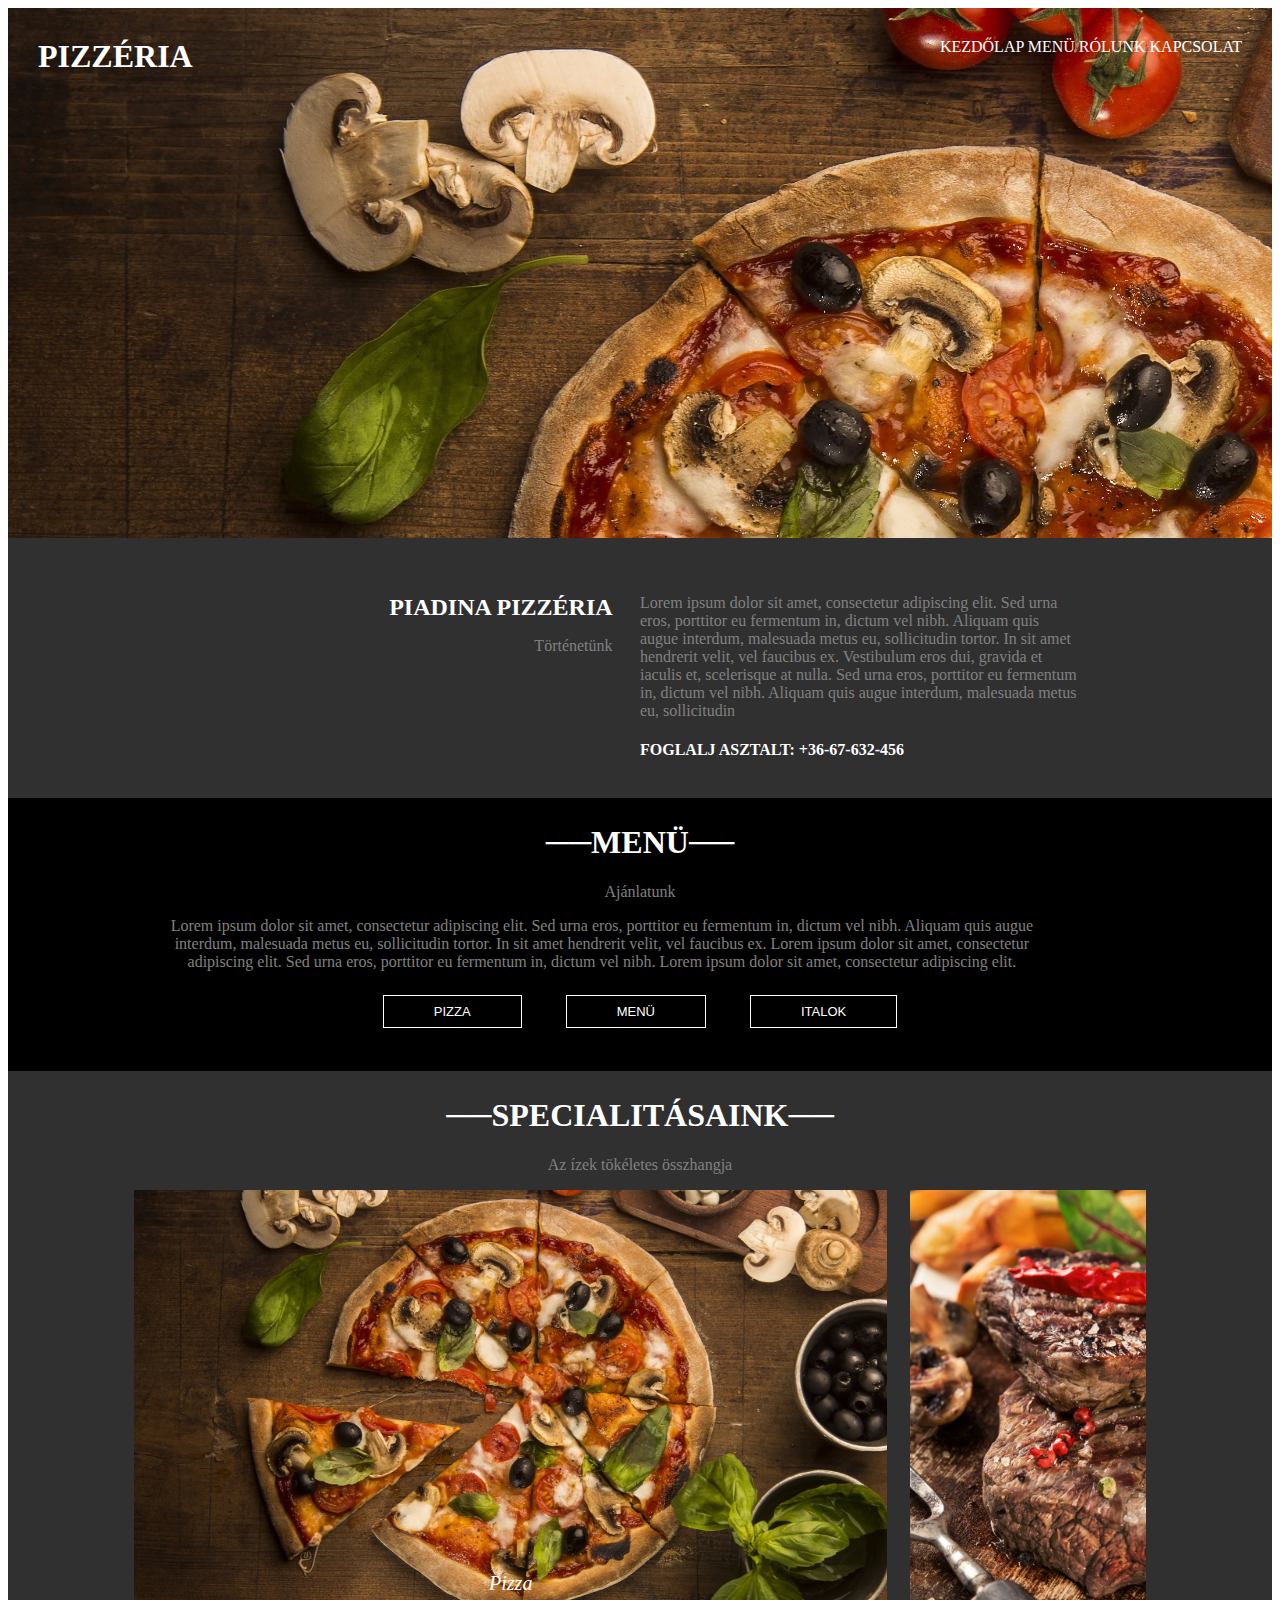
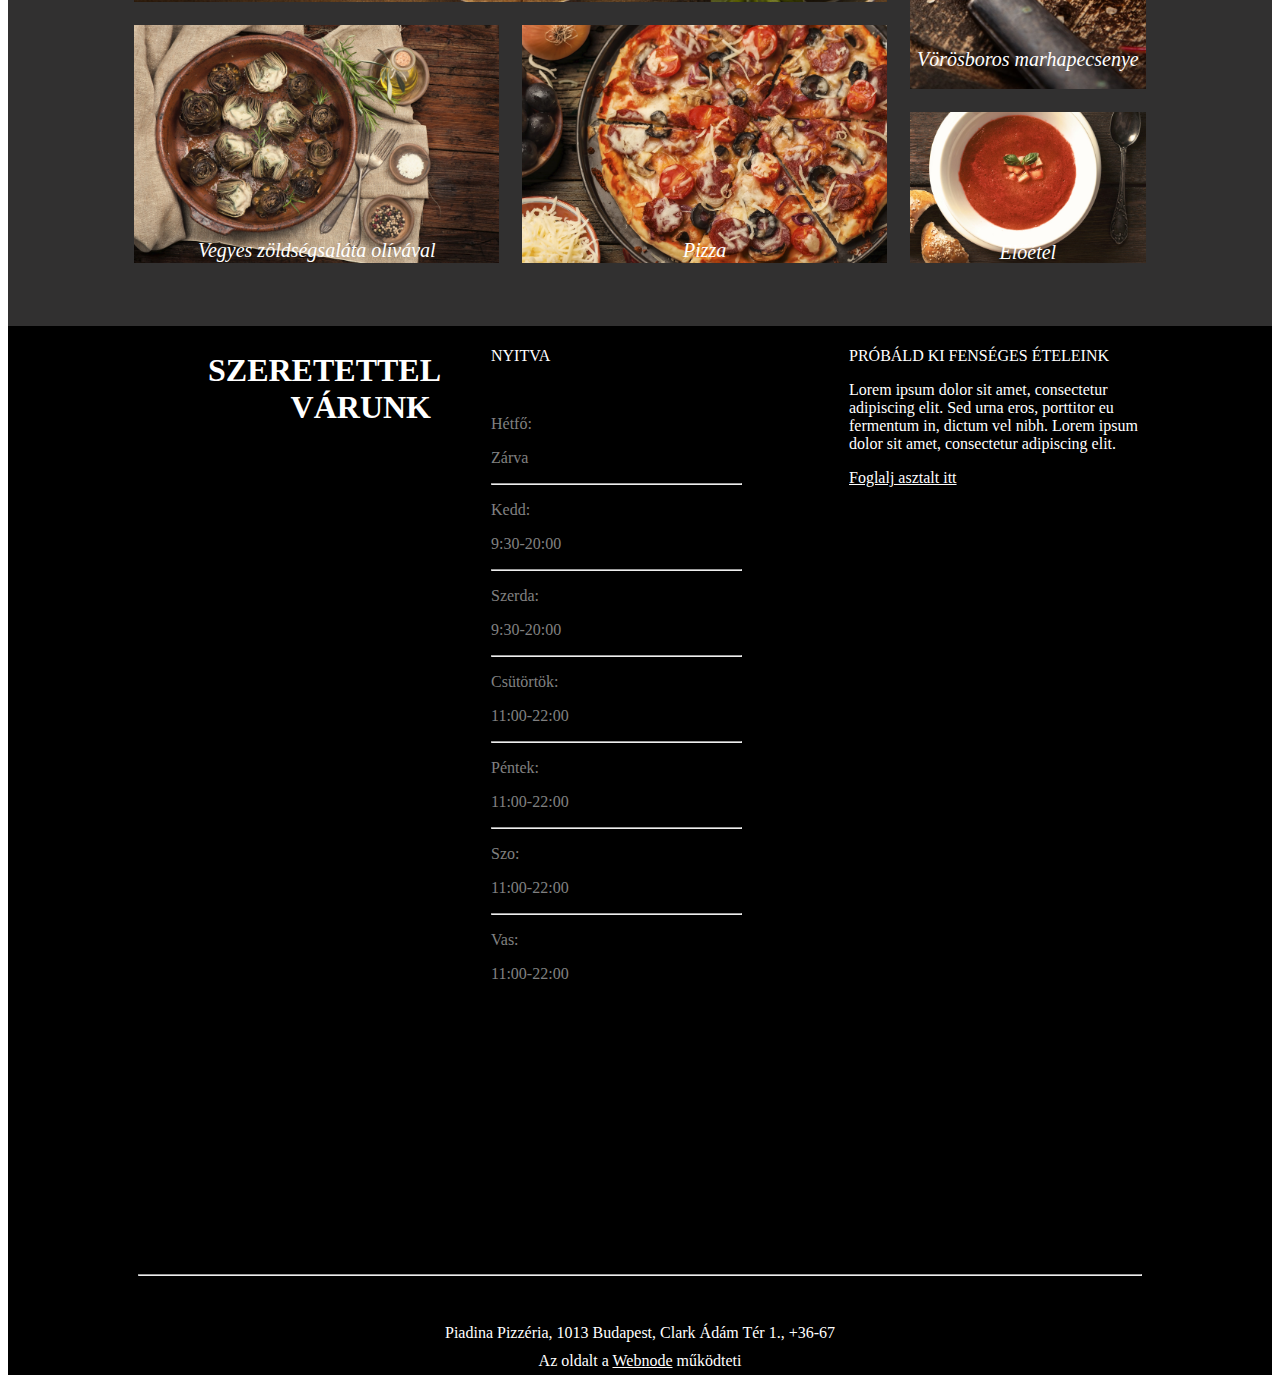
==== commit d7c696bc: "Igazítások(button,foglalás)" ====
--- a/Pizza-oldal/index.html
+++ b/Pizza-oldal/index.html
@@ -66,14 +66,14 @@
         <figure class="gallery__item gallery__item--1">
             <img src="img/pizzaegysz.jpg" alt="Pizza" class="gallery__img" >
             <div class="bottom-center">
-                <p class="bottom-center">Pizza</p>
+                <p class="bottom-center"><i>Pizza</i> </p>
 
             </div>
         </figure>
         <figure class="gallery__item gallery__item--2">
             <img src="img/hus.jpg" alt="Vörösboros marhapecsenye" class="gallery__img" >
             <div class="bottom-center">
-                <p class="bottom-center">Vörösboros marhapecsenye</p>
+                <p class="bottom-center"><i>Vörösboros marhapecsenye</i> </p>
 
             </div>
         </figure>
@@ -81,7 +81,7 @@
         <figure class="gallery__item gallery__item--3">
             <img src="img/kajastal.jpg" alt="Vegyes zöldségsaláta olívával" class="gallery__img" >
             <div class="bottom-center-1">
-                <p class="bottom-center">Vegyes zöldségsaláta olívával</p>
+                <p class="bottom-center"><i>Vegyes zöldségsaláta olívával</i> </p>
 
             </div>
         </figure>
@@ -89,7 +89,7 @@
         <figure class="gallery__item gallery__item--4">
             <img src="img/egeszpizza.jpg" alt="Pizza" class="gallery__img" >
             <div class="bottom-center-2">
-                <p class="bottom-center">Pizza</p>
+                <p class="bottom-center"><i>Pizza</i></p>
 
             </div>
         </figure>
@@ -97,7 +97,7 @@
         <figure class="gallery__item gallery__item--5">
             <img src="img/leves.jpg" alt="Előétel" class="gallery__img" >
             <div class="bottom-center-3">
-                <p class="bottom-center">Előétel</p>
+                <p class="bottom-center"><i>Előétel</i></p>
 
             </div>
         </figure>
@@ -107,7 +107,7 @@
             
 
         <div class="parent">
-            <div class="div1"><h1 style="text-align: right;">Szeretettel várunk</h1> </div>
+            <div class="div1"><h1 style="text-align: right;">SZERETETTEL VÁRUNK</h1> </div>
             <div class="div2"> <p id="feher">NYITVA</p>
                 <br>
                 <p>Hétfő:</p>
--- a/Pizza-oldal/style.css
+++ b/Pizza-oldal/style.css
@@ -48,6 +48,8 @@
     font-size: 13px;
     background-color: black;
     padding: 8px 50px;
+    margin: 8px 20px;
+    
 }
 #gomb{
     padding-bottom: 30px;
@@ -210,10 +212,19 @@
     .div1 { grid-area: 1 / 1 / 2 / 3; }
     .div2 { grid-area: 1 / 3 / 9 / 5; }
     .div3 { grid-area: 1 / 5 / 4 / 7; }
+.div1{
+    text-align: right;
+    margin-left: 195px;
+}
 .div2{
     width: 60%;
     padding-left: 60px;
 }
+.div3{
+    text-align: left;
+    width: 70%;
+    margin-right: 200px;
+}
 
 .bottom-center{
     color: white;
@@ -243,6 +254,6 @@
     font-size: 20px;
     bottom: 30%;
 }
-@media only screen and (max-width:700px){
-
-}
+@media only screen and (max-width:800px){
+
+}
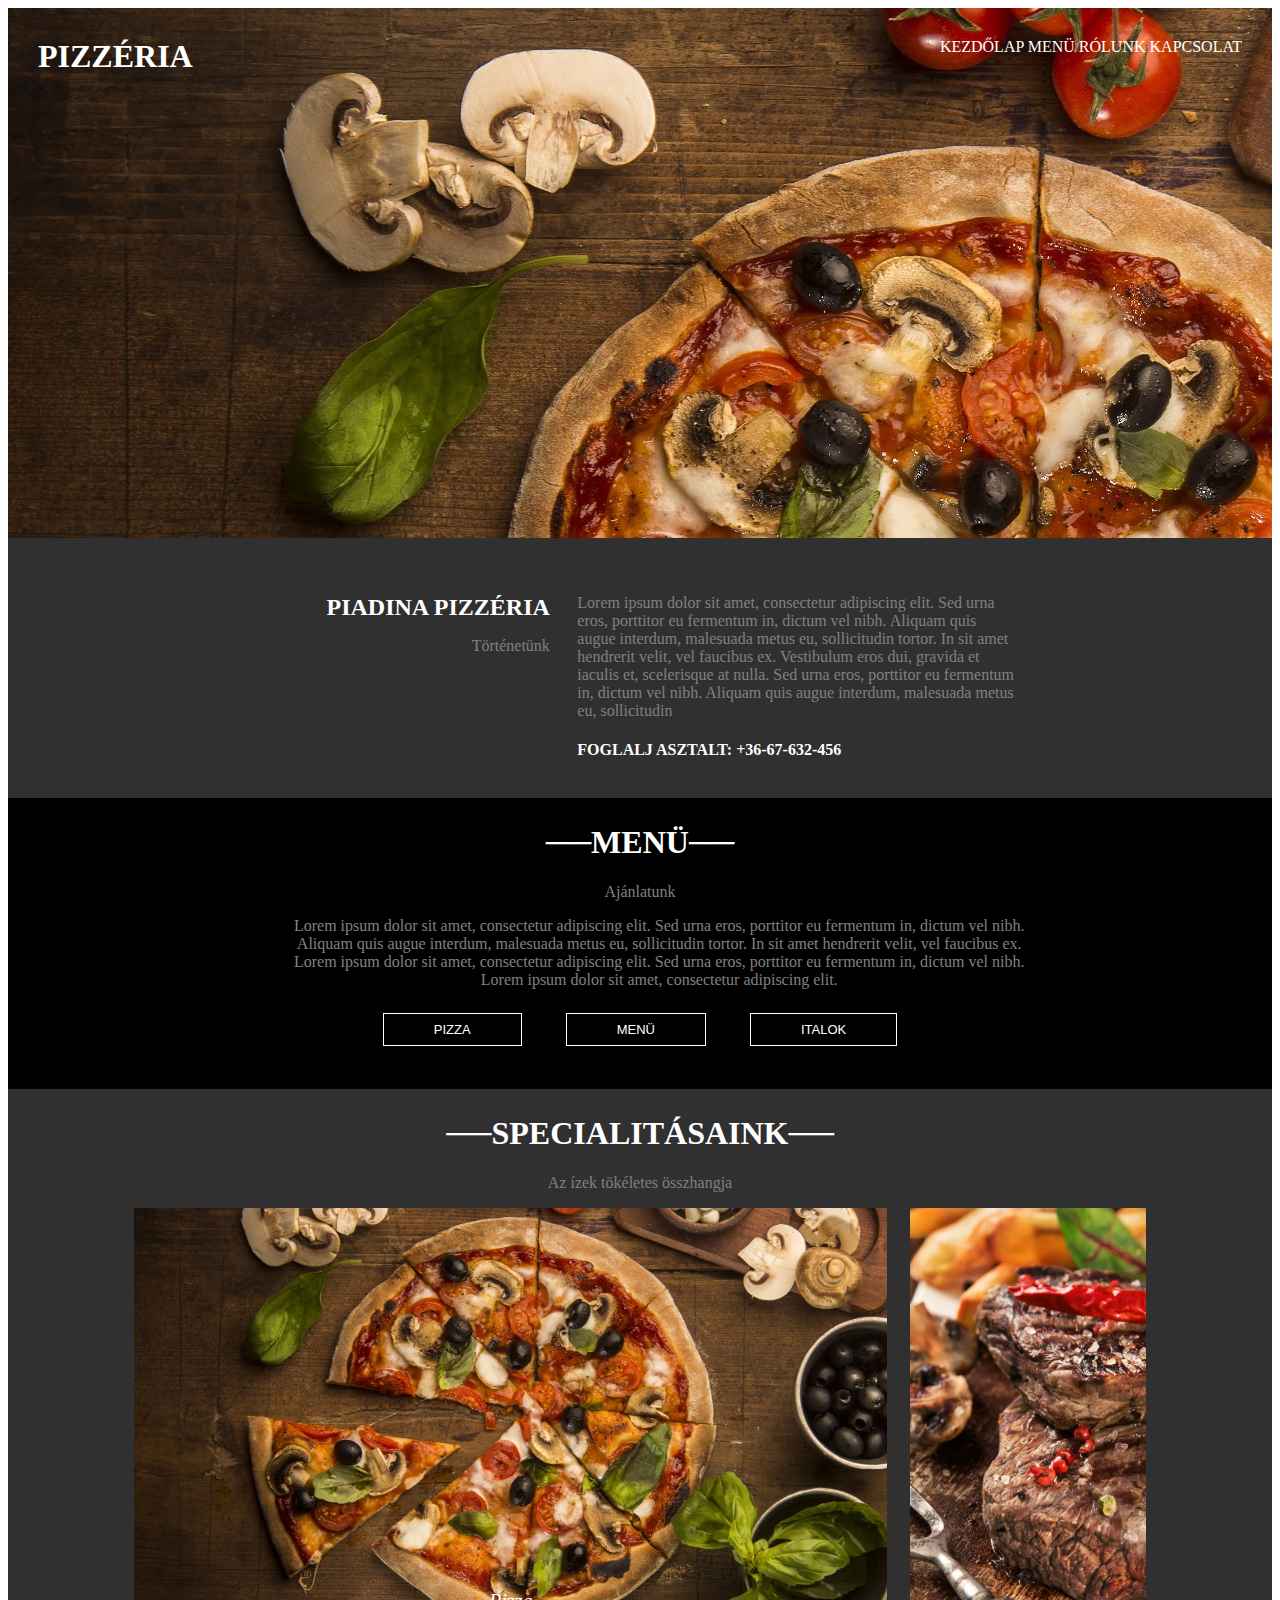
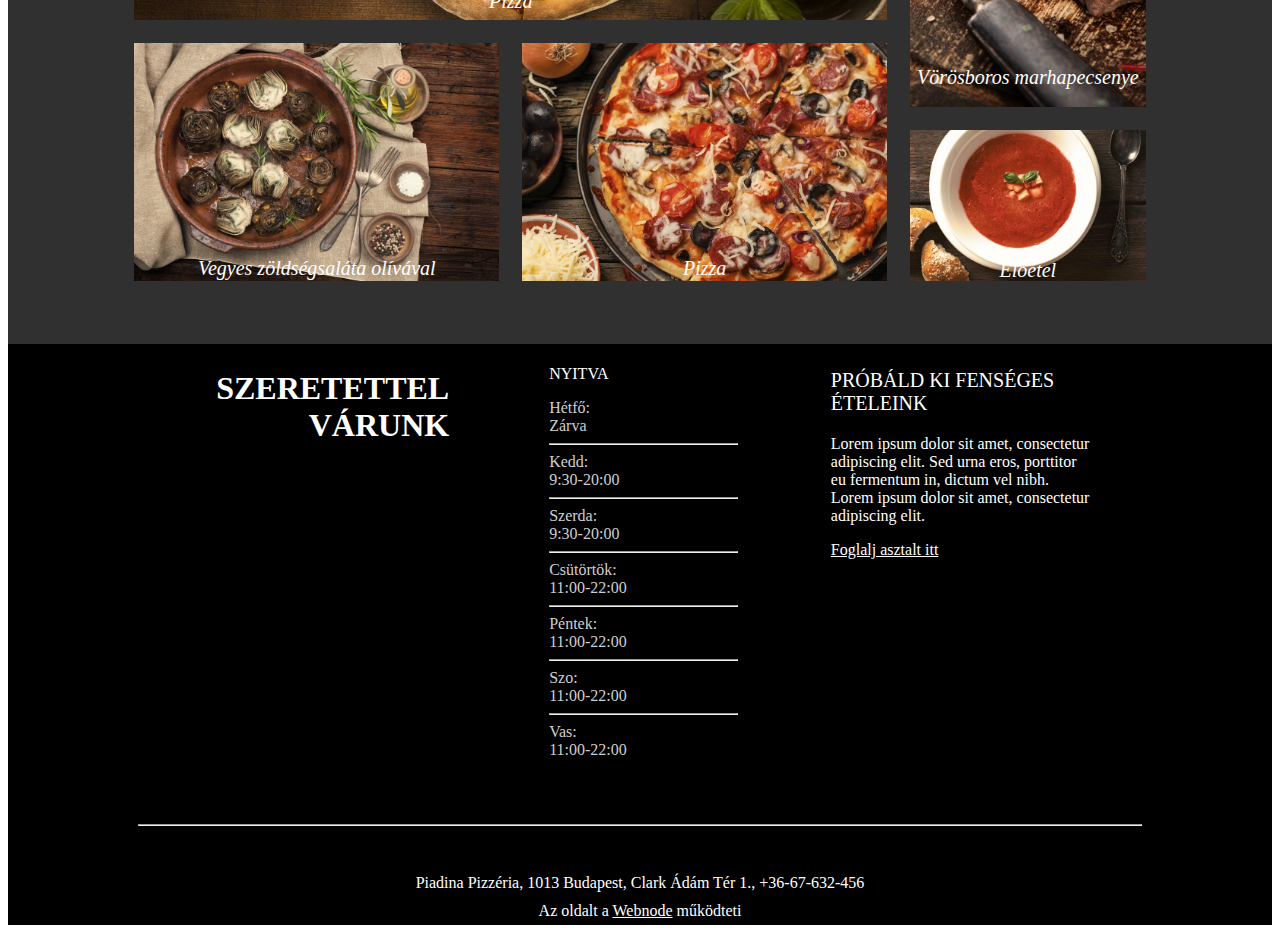
==== commit 532ee84e: "nyitvatartás, menü igazítása" ====
--- a/Pizza-oldal/index.html
+++ b/Pizza-oldal/index.html
@@ -107,31 +107,34 @@
             
 
         <div class="parent">
-            <div class="div1"><h1 style="text-align: right;">SZERETETTEL VÁRUNK</h1> </div>
-            <div class="div2"> <p id="feher">NYITVA</p>
-                <br>
-                <p>Hétfő:</p>
-                <p>Zárva</p> 
-                <hr>
-                <p>Kedd:</p>
-                <p>9:30-20:00</p>
-                <hr>
-                <p>Szerda:</p>
-                <p>9:30-20:00</p>
-                <hr>
-                <p>Csütörtök:</p>
-                <p>11:00-22:00</p>
-                <hr>
-                <p>Péntek:</p>
-                <p>11:00-22:00</p>
-                <hr>
-                <p>Szo:</p>
-                <p>11:00-22:00</p>
-                <hr>
-                <p>Vas:</p>
-                <p>11:00-22:00</p></div>
+            <div class="div1"><h1 style="text-align: right; ">SZERETETTEL VÁRUNK</h1> </div>
+            <div class="div2"> <p id="feher" style="margin-left: 40px;">NYITVA</p>
+
+                <ul>
+                    <li>Hétfő:</li>
+                    <li>Zárva</li>
+                    <hr>
+                    <li>Kedd:</li>
+                    <li>9:30-20:00</li>
+                    <hr>
+                    <li>Szerda:</li>
+                    <li>9:30-20:00</li>
+                    <hr>
+                    <li>Csütörtök:</li>
+                    <li>11:00-22:00</li>
+                    <hr>
+                    <li>Péntek:</li>
+                    <li>11:00-22:00</li>
+                    <hr>
+                    <li>Szo:</li>
+                    <li>11:00-22:00</li>
+                    <hr>
+                    <li>Vas:</li>
+                    <li>11:00-22:00</li>
+                </ul>
+            </div>
             <div class="div3"> 
-                <p style="color: white;">PRÓBÁLD KI FENSÉGES ÉTELEINK</p>
+                <p style="color: white; font-size: 20px;">PRÓBÁLD KI FENSÉGES ÉTELEINK</p>
                 <p style="color: white;">Lorem ipsum dolor sit amet, consectetur adipiscing elit.
                     Sed urna eros, porttitor eu fermentum in, dictum vel nibh.
                     Lorem ipsum dolor sit amet, consectetur adipiscing elit.</p>
@@ -139,7 +142,7 @@
             </div>
 
          <hr id="hr">
-         <footer id="footer">Piadina Pizzéria, 1013 Budapest, Clark Ádám Tér 1., +36-67 </footer>
+         <footer id="footer">Piadina Pizzéria, 1013 Budapest, Clark Ádám Tér 1., +36-67-632-456 </footer>
             
             <footer id="footer2">Az oldalt a <a href="#">Webnode</a>  működteti</footer>
     </div>
--- a/Pizza-oldal/style.css
+++ b/Pizza-oldal/style.css
@@ -69,14 +69,14 @@
 #bal{
     float: left;
     text-align: right;
-    margin-left: 30%;
+    margin-left: 25%;
 
 }
 #jobb{
     margin-top: auto;
     text-align: left;
-    margin-left: 50%;
-    margin-right: 20%;
+    margin-left: 45%;
+    margin-right: 30%;
     width: 50%;
     padding-top: 35px;
 
@@ -84,6 +84,9 @@
 #piadina2{
     font-size: 24px;
     padding-top: 35px;
+}
+ul{
+    list-style-type: none;
 }
 
 
@@ -93,9 +96,9 @@
     padding-bottom: 35px;
 }
 #MENU{
-    width: 70%;
-    text-align: center;
-    padding-left: 150px;
+    width: 60%;
+    text-align: center;
+    padding-left: 270px;
 
 }
 #nyitvatartas{
@@ -201,8 +204,8 @@
 }
 .parent {
     display: grid;
-    grid-template-columns: repeat(6, 1fr);
-    grid-template-rows: repeat(8, 1fr);
+    grid-template-columns: repeat(3, 1fr) 0.75fr repeat(2, 1fr);
+    grid-template-rows: repeat(4, 1fr);
     grid-column-gap: 0px;
     grid-row-gap: 0px;
     color: rgb(207,207,207);
@@ -214,16 +217,17 @@
     .div3 { grid-area: 1 / 5 / 4 / 7; }
 .div1{
     text-align: right;
-    margin-left: 195px;
+    margin-left: 200px;
 }
 .div2{
     width: 60%;
     padding-left: 60px;
+    margin: 0;
 }
 .div3{
     text-align: left;
-    width: 70%;
-    margin-right: 200px;
+    width: 60%;
+    margin-right: 350px;
 }
 
 .bottom-center{
